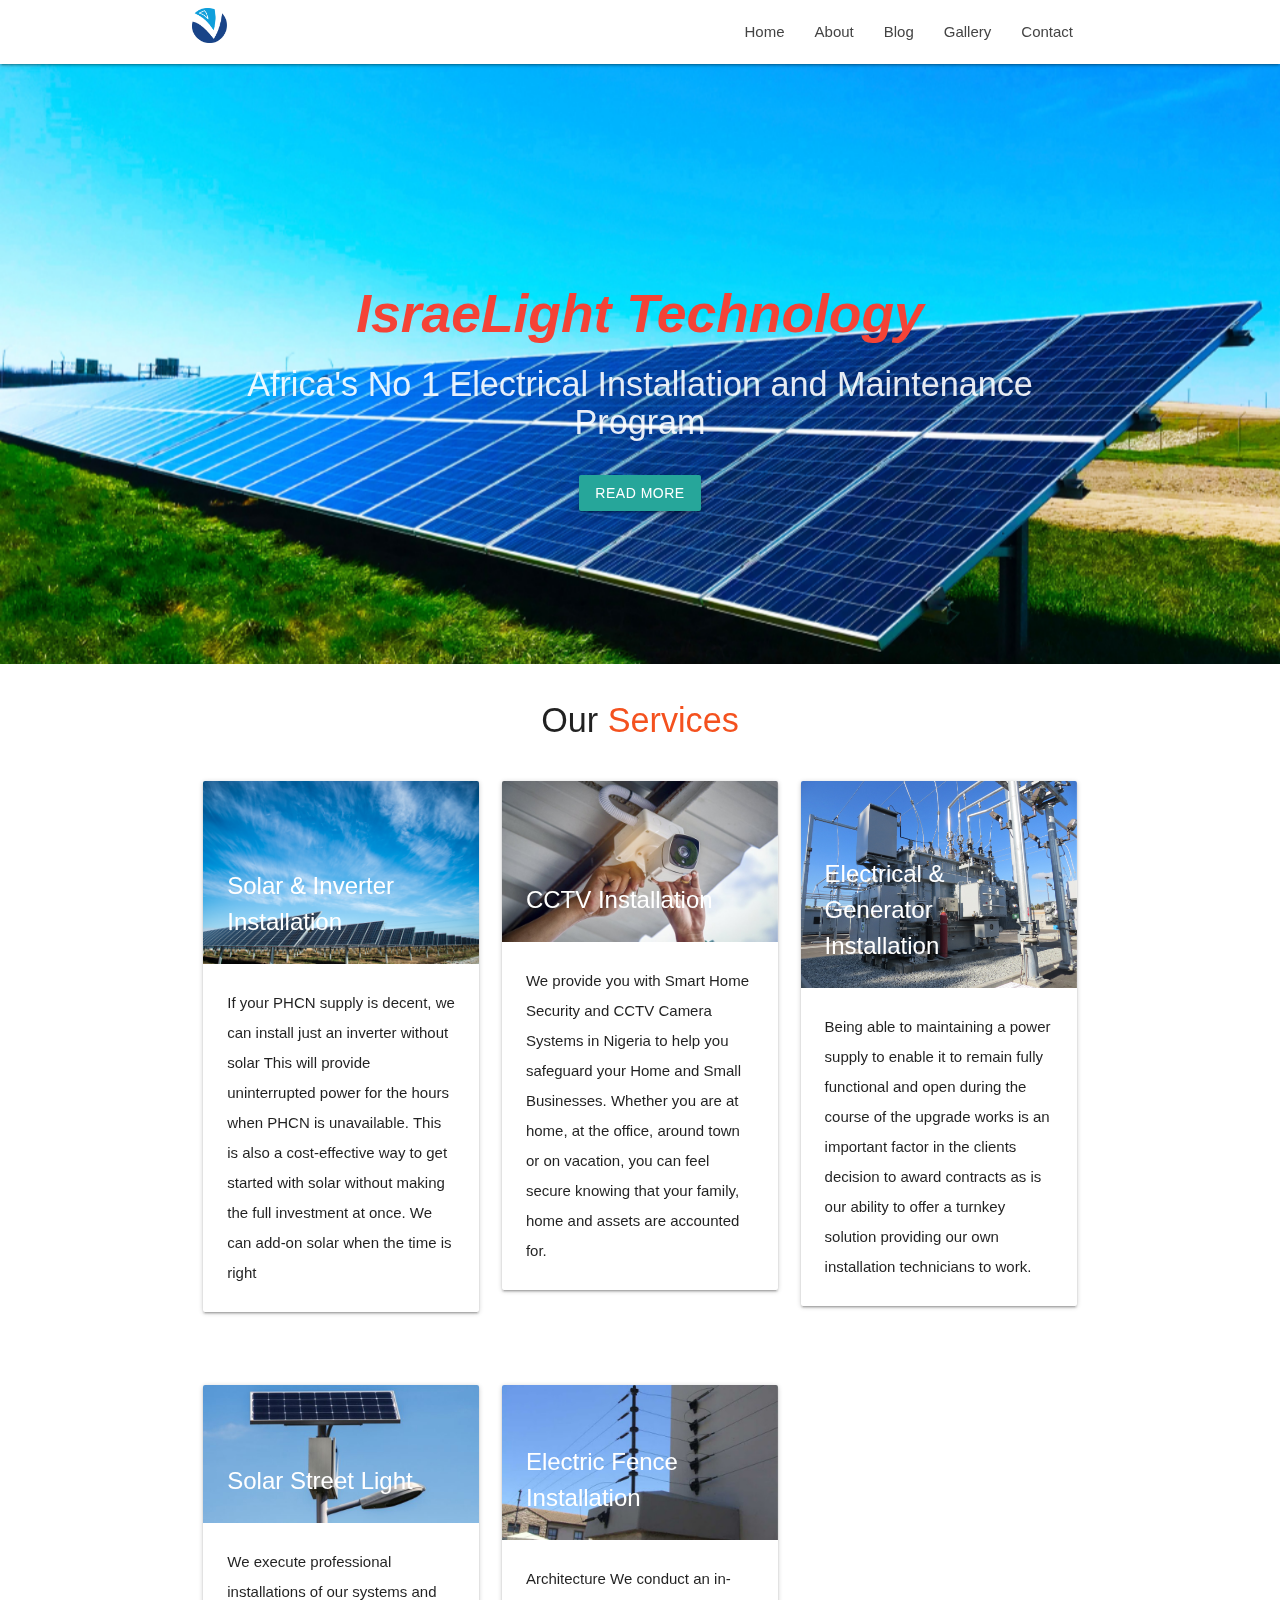
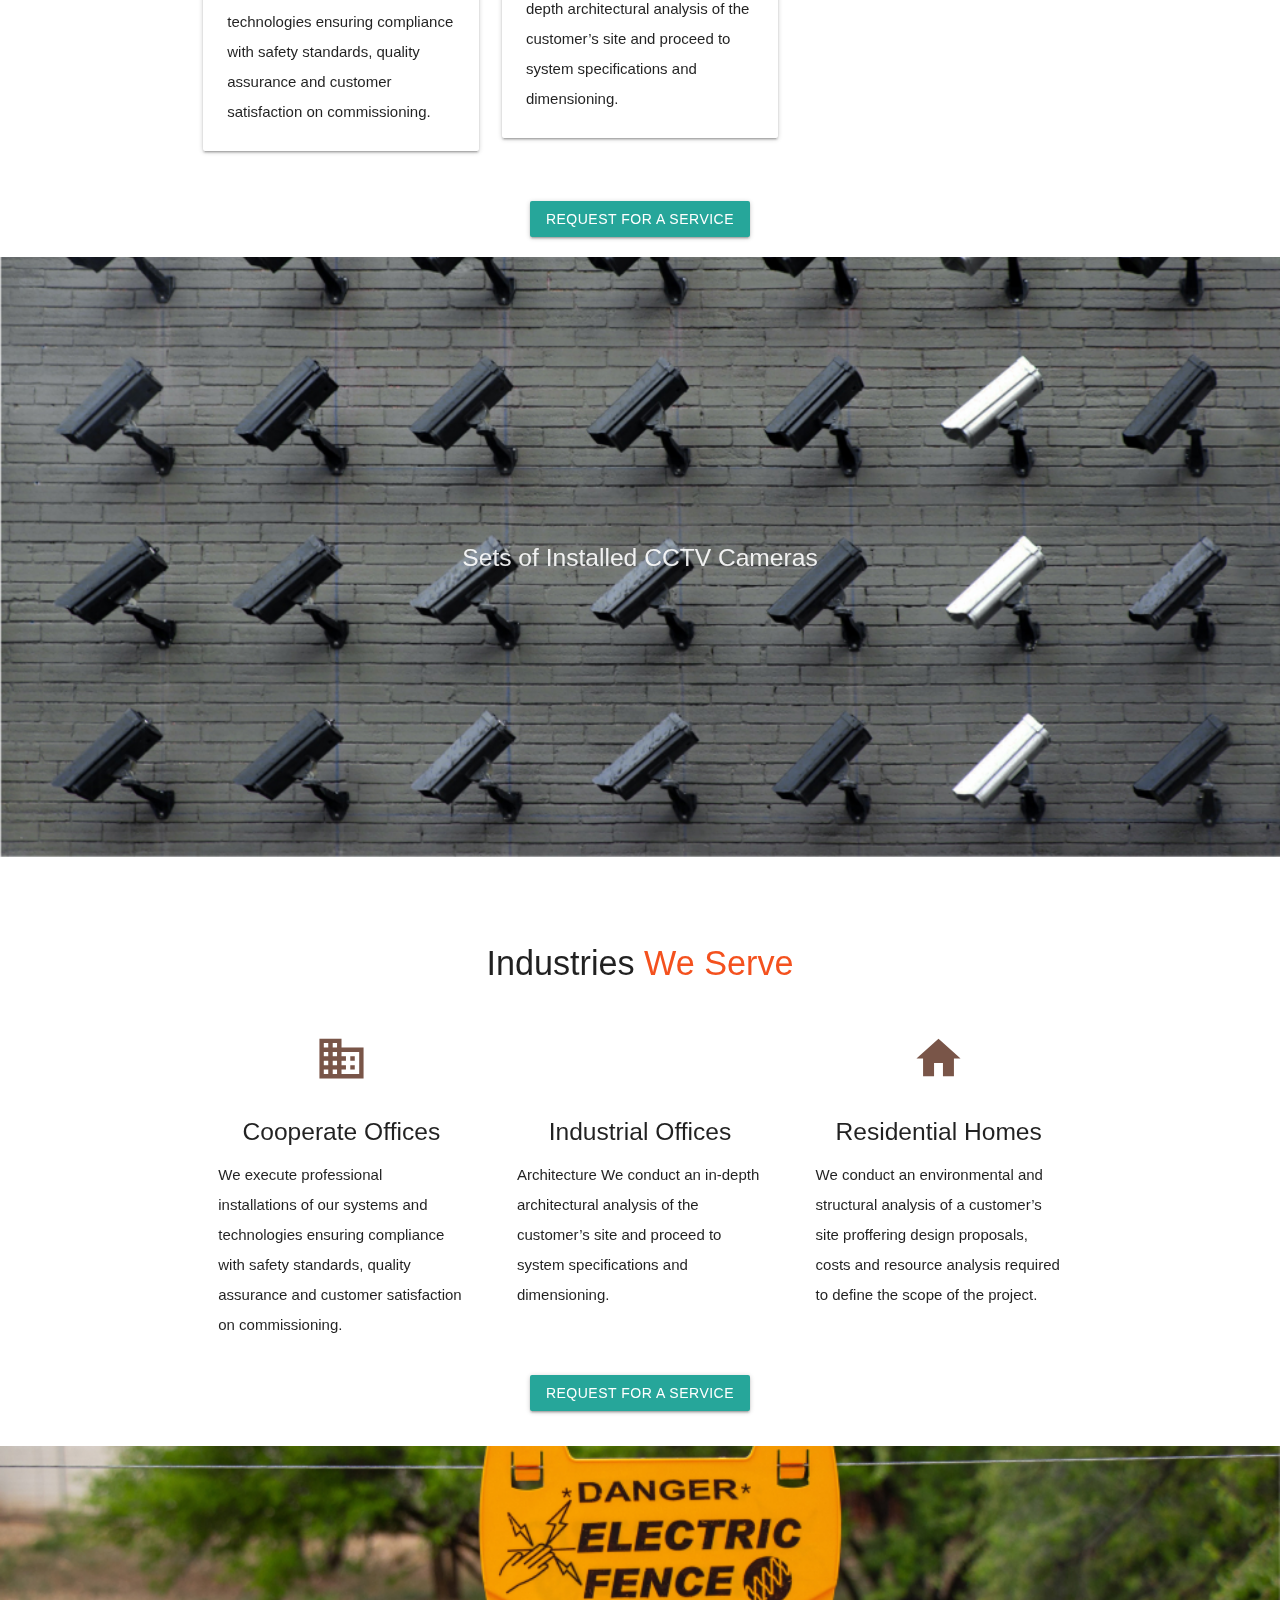
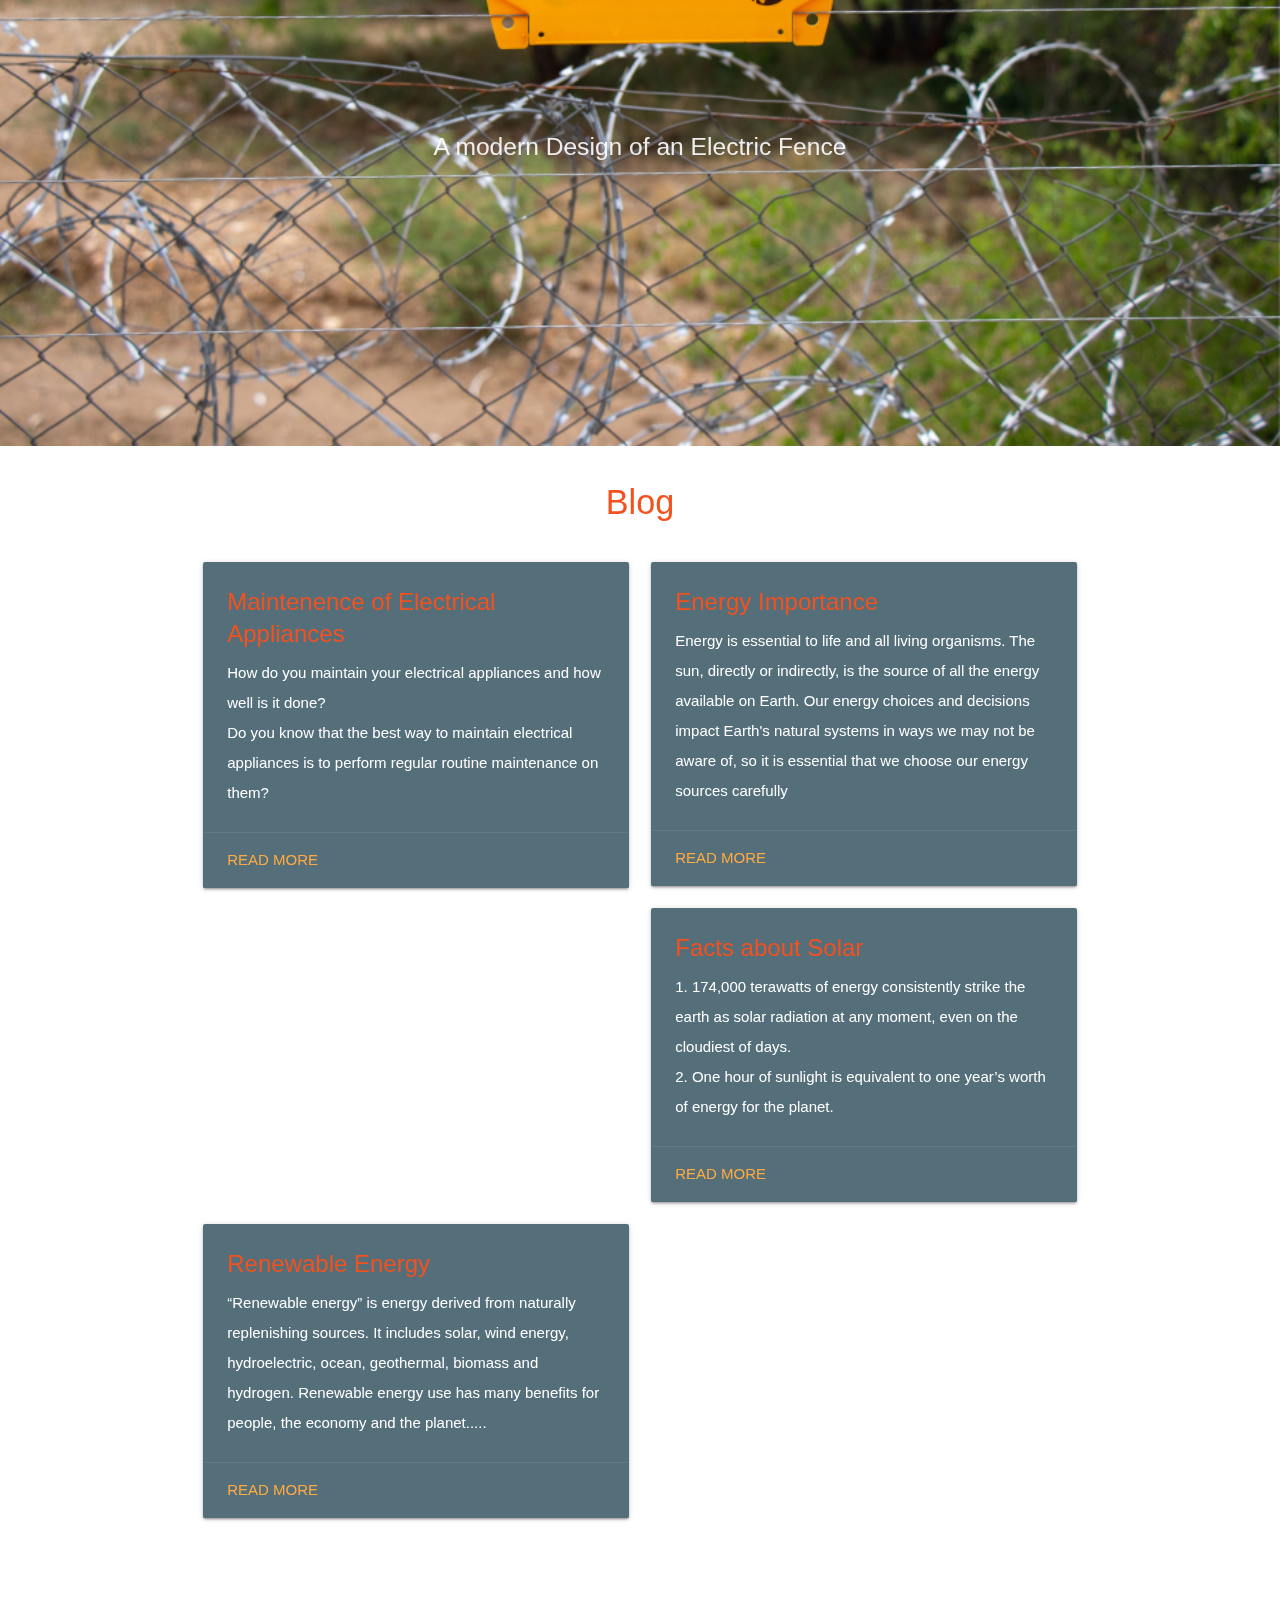
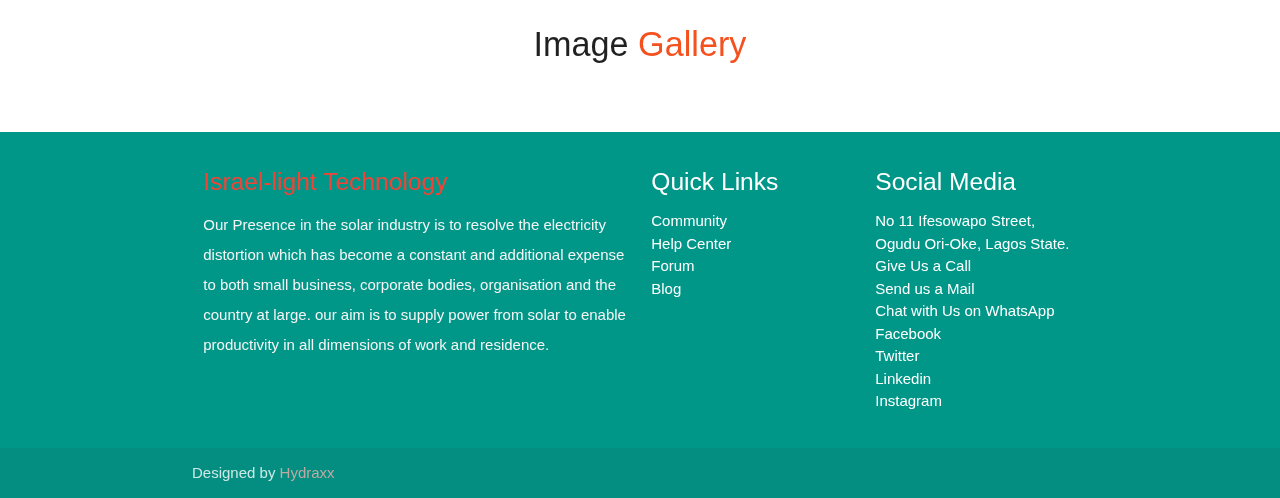
==== index.html @ b13948e2 "Add files via upload" ====
<!DOCTYPE html>
<html lang="en">
<head>
  <meta http-equiv="Content-Type" content="text/html; charset=UTF-8"/>
  <meta name="viewport" content="width=device-width, initial-scale=1"/>
  <title> Israelight Technology</title>
  <link rel="shortcut icon" href="./images/favicon.ico" type="image/x-icon">

  <!-- CSS  -->
  <link href="https://fonts.googleapis.com/icon?family=Material+Icons" rel="stylesheet">
  <link href="css/materialize.css" type="text/css" rel="stylesheet" media="screen,projection"/>
  <link href="css/style.css" type="text/css" rel="stylesheet" media="screen,projection"/>  
  
</head>
<body>
  <div class="navbar-fixed">
    <nav class="white" role="navigation">
      <div class="nav-wrapper container">
        <a id="logo-container" href="#home" class="brand-logo"><img src="./images/isr.png" height="35px" width="35px" alt=""></a>
        <ul class="right hide-on-med-and-down">
          <li><a href="#home">Home</a></li>
          <li><a href="#about">About</a></li>
          <li><a href="#blog">Blog</a></li>
          <li><a href="#gallery">Gallery</a></li>
          <li><a href="#contact">Contact</a></li>
        </ul>
  
        <ul id="nav-mobile" class="sidenav">
          <li><a href="#home">Home</a></li>
          <li><a href="#about">About</a></li>
          <li><a href="#blog">Blog</a></li>
          <li><a href="#gallery">Gallery</a></li>
          <li><a href="#contact">Contact</a></li>
          
        </ul>
        <a href="#" data-target="nav-mobile" class="sidenav-trigger"><i class="material-icons">menu</i></a>
      </div>
    </nav>
  </div>
  

  <div id="index-banner" class="parallax-container">
    <div class="section no-pad-bot">
      <div class="container" id="home">
        <br><br>



        
        <div class="row center" id="lll">
          
          <h2 class="red-text molll">IsraeLight Technology</h2>
          <h4>Africa's No 1 Electrical Installation and Maintenance Program</h4>
        </div>
        <div class="row center">
          <a href="#about" class=" waves-effect waves-light teal lighten-1 btn">Read More</a>
        </div>
        <br><br>

      </div>
    </div>
    <div class="parallax" id="l0"><img src="./images/003.jpg" alt="Unsplashed background img 1"></div>
  </div>


 

<!-- OUR SERVICES -->

  <div class="container" id="about">
    <div class="section">
      <h4 class="h34">Our <span>Services</span></h4>
      <div class="row">

        <div class="col s12 m4">
          <div class="card">
            <div class="card-image">
              <img src="./images/001.jpg">
              <span class="card-title">Solar & Inverter Installation</span>
            </div>
            <div class="card-content">
              <p>​If your PHCN supply is decent, we can install just an inverter without solar This will provide uninterrupted power for the hours when PHCN is unavailable. This is also a cost-effective way to get started with solar without making the full investment at once. We can add-on solar when the time is right</p>
            </div>
          </div>
        </div>


        <div class="col s12 m4">
          <div class="card">
            <div class="card-image">
              <img src="./images/cctv.jpg">
              <span class="card-title">CCTV Installation</span>
            </div>
            <div class="card-content">
              <p>We provide you with Smart Home Security and CCTV Camera Systems in Nigeria to help you safeguard your Home and Small Businesses. Whether you are at home, at the office, around town or on vacation, you can feel secure knowing that your family, home and assets are accounted for.</p>
            </div>
          </div>
        </div>


        <div class="col s12 m4">
          <div class="card">
            <div class="card-image">
              <img src="./images/generator.jpg">
              <span class="card-title">Electrical & Generator Installation</span>
            </div>
            <div class="card-content">
              <p>Being able to maintaining a power supply to enable it to remain fully functional and open during the course of the upgrade works is an important factor in the clients decision to award contracts as is our ability to offer a turnkey solution providing our own installation technicians to work. </p>
            </div>
          </div>
        </div>

      </div>
    </div>
  </div>
  <div class="container ">
    <div class="section">

      <div class="row ">

        <div class="col s12 m4">
          <div class="card">
            <div class="card-image">
              <img src="./images/street.jpg">
              <span class="card-title">Solar Street Light</span>
            </div>
            <div class="card-content">
              <p>We execute professional installations of our systems and technologies ensuring compliance with safety standards, quality assurance and customer satisfaction on commissioning.</p>
            </div>
          </div>
        </div>


        <div class="col s12 m4">
          <div class="card">
            <div class="card-image">
              <img src="./images/Elect.jpg">
              <span class="card-title">Electric Fence Installation</span>
            </div>
            <div class="card-content">
              <p>Architecture We conduct an in-depth architectural analysis of the customer’s site and proceed to system specifications and dimensioning.</p>
            </div>
          </div>
        </div>

      </div>
    </div>
  </div>
  <div class="h34">
    <a href="https://wa.link/q6ghdf" class="btn">Request for a service</a>
  </div>



  <div class="parallax-container valign-wrapper">
    <div class="section no-pad-bot">
      <div class="container">
        <div class="row center">
          <h5 class="header col s12">Sets of Installed CCTV Cameras</h5>
        </div>
      </div>
    </div>
    <div class="parallax"><img src="./images/005.jpg" alt="Unsplashed background img 2"></div>
  </div>




  <!-- INDUSTRIES WE SERVE SECTION -->
  <div class="container">
    <div class="section">

      <!--   Icon Section   -->
      <h4 class="h33">Industries <span>We Serve</span></h4>
      <div class="row">
        <div class="col s12 m4">
          <div class="icon-block">
            <h2 class="center brown-text ic0"><i class="material-icons">business</i></h2>
            <h5 class="center">Cooperate Offices</h5>

            <p class="light">We execute professional installations of our systems and technologies ensuring compliance with safety standards, quality assurance and customer satisfaction on commissioning.</p>
          </div>
        </div>

        <div class="col s12 m4">
          <div class="icon-block">
            <h2 class="center brown-text"><i class="material-icons">precision_manufacturing</i></h2>
            <h5 class="center">Industrial Offices</h5>

            <p class="light">
              Architecture
              We conduct an in-depth architectural analysis of the customer’s site and proceed to system specifications and dimensioning.</p>
          </div>
        </div>

        <div class="col s12 m4">
          <div class="icon-block">
            <h2 class="center brown-text"><i class="material-icons">home</i></h2>
            <h5 class="center">Residential Homes</h5>

            <p class="light">We conduct an environmental and structural analysis of a customer’s site proffering design proposals, costs and resource analysis required to define the scope of the project.</p>
          </div>
        </div>


       </div>
       <div class="h34">
        <a href="https://wa.link/q6ghdf" class="btn">Request for a service</a>
      </div>
    </div>
  </div>

 


  <div class="parallax-container valign-wrapper">
    <div class="section no-pad-bot">
      <div class="container">
        <div class="row center">
          <h5 class="header col s12 ">A modern Design of an Electric Fence</h5>
        </div>
      </div>
    </div>
    <div class="parallax"><img src="./images/0066.jpg" alt="Unsplashed background img 3"></div>
  </div>

  

<!-- BLOG -->


<div class="container" id="blog">
  <div class="section">
    <h4 class="h34"><span>Blog</span></h4>
    <div class="row">

        <div class="col s12 m6">
          <div class="card blue-grey darken-1">
            <div class="card-content white-text">
              <span class="card-title cc">Maintenence of Electrical Appliances</span>
              <p>How do you maintain your electrical appliances and how well is it done? <br>
                Do you know that the best way to maintain electrical appliances is to perform regular routine maintenance on them? <br>
                </p>
            </div>
            <div class="card-action">
              <a href="blog1.html" target="_blank">Read More</a>
            </div>
        </div>
      </div>








      <div class="col s12 m6">
        <div class="card blue-grey darken-1">
          <div class="card-content white-text">
            <span class="card-title cc">Energy Importance</span>
            <p>Energy is essential to life and all living organisms. The sun, directly or indirectly, is the source of all the energy available on Earth. Our energy choices and decisions impact Earth's natural systems in ways we may not be aware of, so it is essential that we choose our energy sources carefully</p>
          </div>
          <div class="card-action">
            <a href="blog2.html" target="_blank">Read More</a>
            
          </div>
        </div>
      </div>

      <div class="col s12 m6">
        <div class="card blue-grey darken-1">
          <div class="card-content white-text">
            <span class="card-title cc">Facts about Solar</span>
            <p>1. 174,000 terawatts of energy consistently strike the earth as solar radiation at any moment, even on the cloudiest of days. <br>
              2. One hour of sunlight is equivalent to one year’s worth of energy for the planet.</p>
          </div>
          <div class="card-action">
            <a href="blog3.html" target="_blank">Read More</a>
            
          </div>
        </div>
      </div>

      <div class="col s12 m6">
        <div class="card blue-grey darken-1">
          <div class="card-content white-text">
            <span class="card-title cc">Renewable Energy</span>
            <p>“Renewable energy” is energy derived from naturally replenishing sources. It includes solar, wind energy, hydroelectric, ocean, geothermal, biomass and hydrogen. Renewable energy use has many benefits for people, the economy and the planet.....</p>
          </div>
          <div class="card-action">
            <a href="blog4.html" target="_blank">Read More</a>
      
          </div>
        </div>
      </div>

    </div>
  </div>
</div>


  <!-- GALLLERY -->

  <div class="container" id="gallery">
    <div class="section">
      <h4 class="center">Image <span>Gallery</span></h4>

      <div class="slidercontainer">  
        <div class="showSlide fade">  
            <img src="./images/i1.jpg" />  
            <div class="content">Inverter Box</div>  
        </div>  
        <div class="showSlide fade">  
            <img src="./images/i2.jpg"/>  
            <div class="content">Fixing a solar panel</div>  
        </div>  
  
        <div class="showSlide fade">  
            <img src="./images/i3.jpg"/>  
            <div class="content">At Work</div>  
        </div>  
        <div class="showSlide fade">  
            <img src="./images/i4.jpg"/>  
            <div class="content">Fixing a solar panel</div>  
        </div>  
        <div class="showSlide fade">  
            <img src="./images/i5.jpg"/>  
            <div class="content">Fixing a solar panel</div>  
        </div>  
        <div class="showSlide fade">  
            <img src="./images/i6.jpg"/>  
            <div class="content">At Work</div>  
        </div>  
        <div class="showSlide fade">  
            <img src="./images/i7.jpg"/>  
            <div class="content">Solar Panel</div>  
        </div>  
        <div class="showSlide fade">  
            <img src="./images/i8.jpg"/>  
            <div class="content">Inverter Box</div>  
        </div>  
        <div class="showSlide fade">  
          <img src="./images/i14.jpg"/>  
          <div class="content">Solar CCTV</div>  
      </div>  
        <div class="showSlide fade">  
            <img src="./images/i9.jpg"/>  
            <div class="content">Inverter Box</div>  
        </div> 
        <div class="showSlide fade">  
          <img src="./images/i11.jpg"/>  
          <div class="content">Inverter Box</div> 
      </div>
        <div class="showSlide fade">  
            <img src="./images/i10.jpg"/>  
            <div class="content">Inverter Box</div>  
        </div>  
        <div class="showSlide fade">  
            <img src="./images/i12.jpg"/>  
            <div class="content">Inverter Box</div>  
        </div>  
        <div class="showSlide fade">  
            <img src="./images/i13.jpg"/>  
            <div class="content">CCTV Installation</div>  
        </div>  
        
        <div class="showSlide fade">  
            <img src="./images/i14.jpg"/>  
            <div class="content"> Solar CCTV</div>  
        </div>  
        <div class="showSlide fade">  
            <img src="./images/i15.jpg"/>  
            <div class="content">CCTV</div>  
        </div>  
          
        <!-- Navigation arrows -->  
        <a class="lefts" onclick="nextSlide(-1)">❮</a>  
        <a class="rights" onclick="nextSlide(1)">❯</a>  
    </div>  

    </div>
  </div>


  <!-- Begin Mailchimp Signup Form -->
  



<!--End mc_embed_signup-->

          <!-- CONTACT US -->
  <footer class="page-footer teal" id="contact">
    <div class="container">
      <div class="row">
        <div class="col l6 s12">
          <h5 class="red-text">Israel-light Technology</h5>
          <p class="grey-text text-lighten-4">Our Presence in the solar industry is to resolve the electricity distortion which has become a constant and additional expense to both small business, corporate bodies, organisation and the country at large. our aim is to supply power from solar to enable productivity in all dimensions of work and residence.</p>


        </div>
        <div class="col l3 s12">
          <h5 class="white-text">Quick Links</h5>
          <ul>
            <li><a class="white-text" href="#!">Community</a></li>
            <li><a class="white-text" href="#!">Help Center</a></li>
            <li><a class="white-text" href="#!">Forum</a></li>
            <li><a class="white-text" href="#blog">Blog</a></li>
          </ul>
        </div>
        <div class="col l3 s12">
          <h5 class="white-text">Social Media</h5>
          <ul>
            <li><a class="white-text" href="#!">No 11 Ifesowapo Street, Ogudu Ori-Oke, Lagos State.</a></li>
            <li><a class="white-text" href="tel:+2348140417208">Give Us a Call</a></li>
            <li><a class="white-text" href="mailto:israelightsystemstechnology@gmail.com">Send us a Mail</a></li>
            <li><a  class="white-text" href="https://wa.link/q6ghdf">Chat with Us on WhatsApp</a></li>
            <li><a class="white-text" href="#!">Facebook</a></li>
            <li><a class="white-text" href="#!">Twitter</a></li>
            <li><a class="white-text" href="#!">Linkedin</a></li>
            <li><a class="white-text" href="#!">Instagram</a></li>
          </ul>
        </div>
      </div>
    </div>


    <div class="footer-copyright">
      <div class="container">
      Designed by <a class="brown-text text-lighten-3" href="https://meestermarcus.github.io/mohammed-ibrahim-resume/">Hydraxx</a>
      </div>
    </div>
  </footer>

          




  <!--  Scripts-->

 
      
  <script src="https://code.jquery.com/jquery-2.1.1.min.js"></script>
  <script src="js/materialize.js"></script>
  <script src="js/init.js"></script>
  <script src="js/main.js"></script>
  <script src="https://ajax.googleapis.com/ajax/libs/jquery/3.3.1/jquery.min.js"></script>
  
  
  
  </body>
</html>
---- css/style.css ----
#l01{
  min-height: 800px;
}
#lll{
  text-align: center;
    padding-top: 170px;
}

.h33{
  text-align: center;
    padding-top: 50px;
}
.h34{
  text-align: center;
  padding-bottom: 20px;
}
span{
  color: #f4511e;
}


.mm{
  padding-top: 10px;
}

.showSlide {  
  display: none  
}  
  .showSlide img {  
      width: 100%;  
  }  
.slidercontainer {  
  max-width: 700px;  
  position: relative;  
  margin: auto;  
}  
.lefts, .rights {  
  cursor: pointer;  
  position: absolute;  
  top: 50%;  
  width: auto;  
  padding: 16px;  
  margin-top: -22px;  
  color: white;  
  font-weight: bold;  
  font-size: 18px;  
  transition: 0.6s ease;  
  border-radius: 0 3px 3px 0;  
}  
.rights {  
  right: 0;  
  border-radius: 3px 0 0 3px;  
}  
  .lefts:hover, .rights:hover {  
      background-color: rgba(115, 115, 115, 0.8);  
  }  
.content {  
  color: #eff5d4;  
  font-size: 30px;  
  padding: 8px 12px;  
  position: absolute;  
  top: 10px;  
  width: 100%;  
  text-align: center;  
}  
.active {  
  background-color: #717171;  
}  
/* Fading animation */  
.fade {  
  -webkit-animation-name: fade;  
  -webkit-animation-duration: 1.5s;  
  animation-name: fade;  
  animation-duration: 1.5s;  
}  
@-webkit-keyframes fade {  
  from {  
      opacity: .4  
  }  
  to {  
      opacity: 1  
  }  
}  

@keyframes fade {  
  from {  
      opacity: .4  
  }  
  to {  
      opacity: 1  
  }  
}  

html {
scroll-behavior: smooth;
}

.molll{
  font-weight: bold;
  font-style: italic;
  font: alegreya;
  font-family: 'Segoe UI', Tahoma, Geneva, Verdana, sans-serif;
}
#gallery{
  padding-top: 20px;
  padding-bottom: 40px;
}








nav ul a,
nav .brand-logo {
  color: #444;
}

p {
  line-height: 2rem;
}

.sidenav-trigger {
  color: #26a69a;
}

.parallax-container {
  min-height: 600px;
  line-height: 0;
  height: auto;
  color: rgba(255,255,255,.9);
}
  .parallax-container .section {
    width: 100%;
  }

@media only screen and (max-width : 992px) {
  .parallax-container .section {
    position: absolute;
    top: 40%;
  }
  #index-banner .section {
    top: 10%;
  }
}

@media only screen and (max-width : 600px) {
  #index-banner .section {
    top: 0;
  }
}

.icon-block {
  padding: 0 15px;
}
.icon-block .material-icons {
  font-size: inherit;
}

footer.page-footer {
  margin: 0;
}
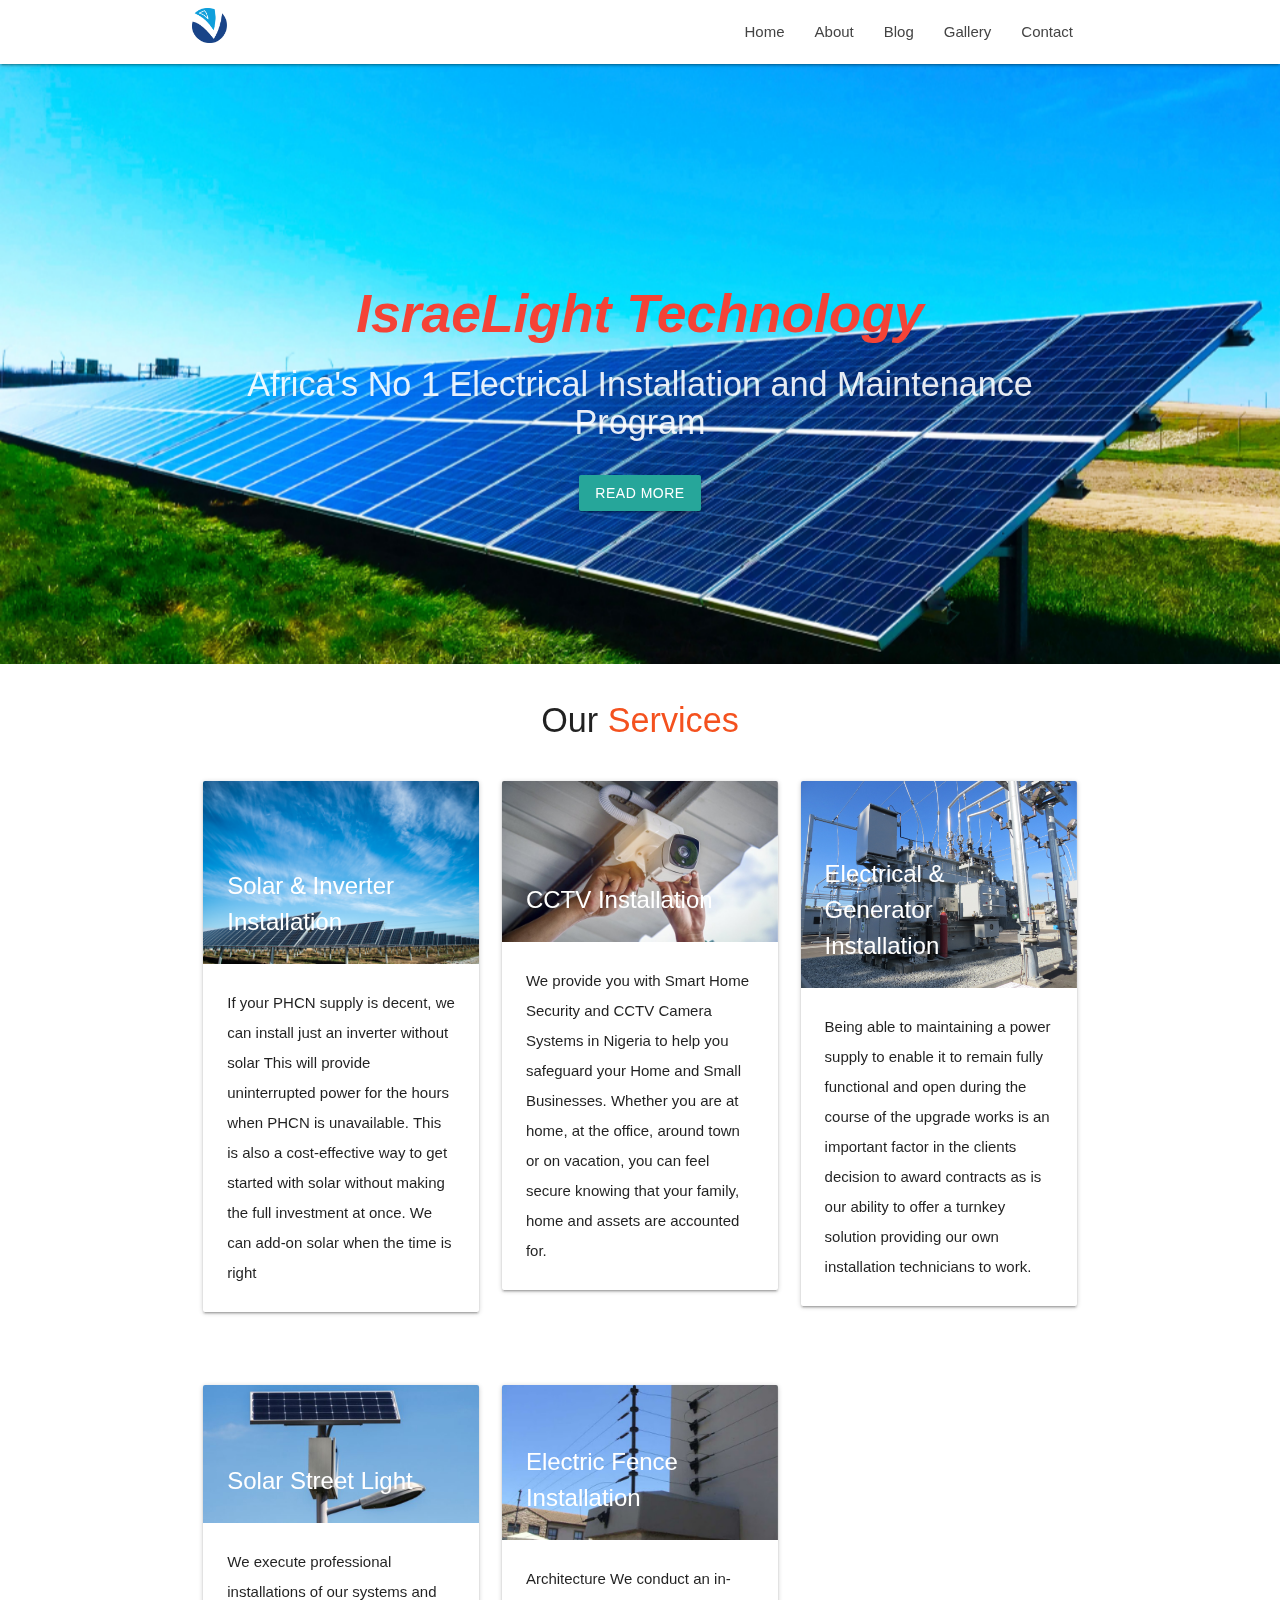
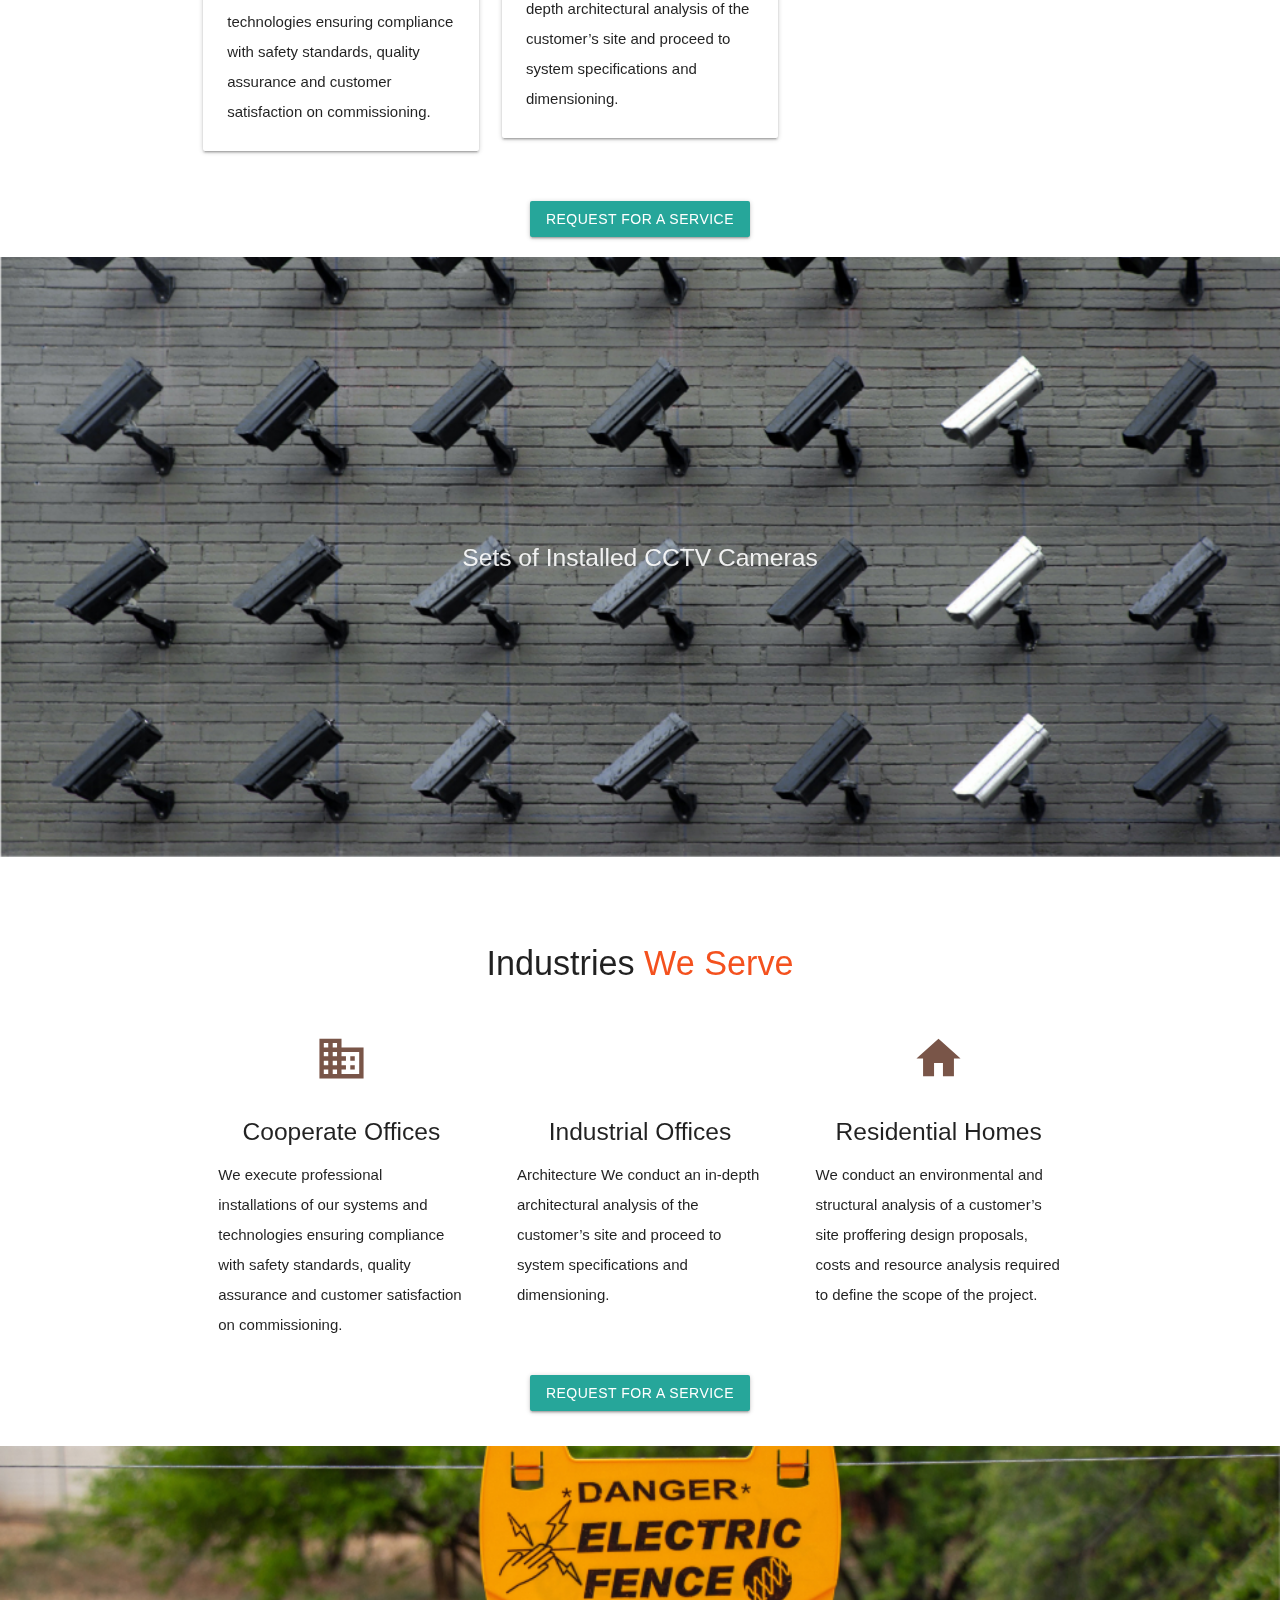
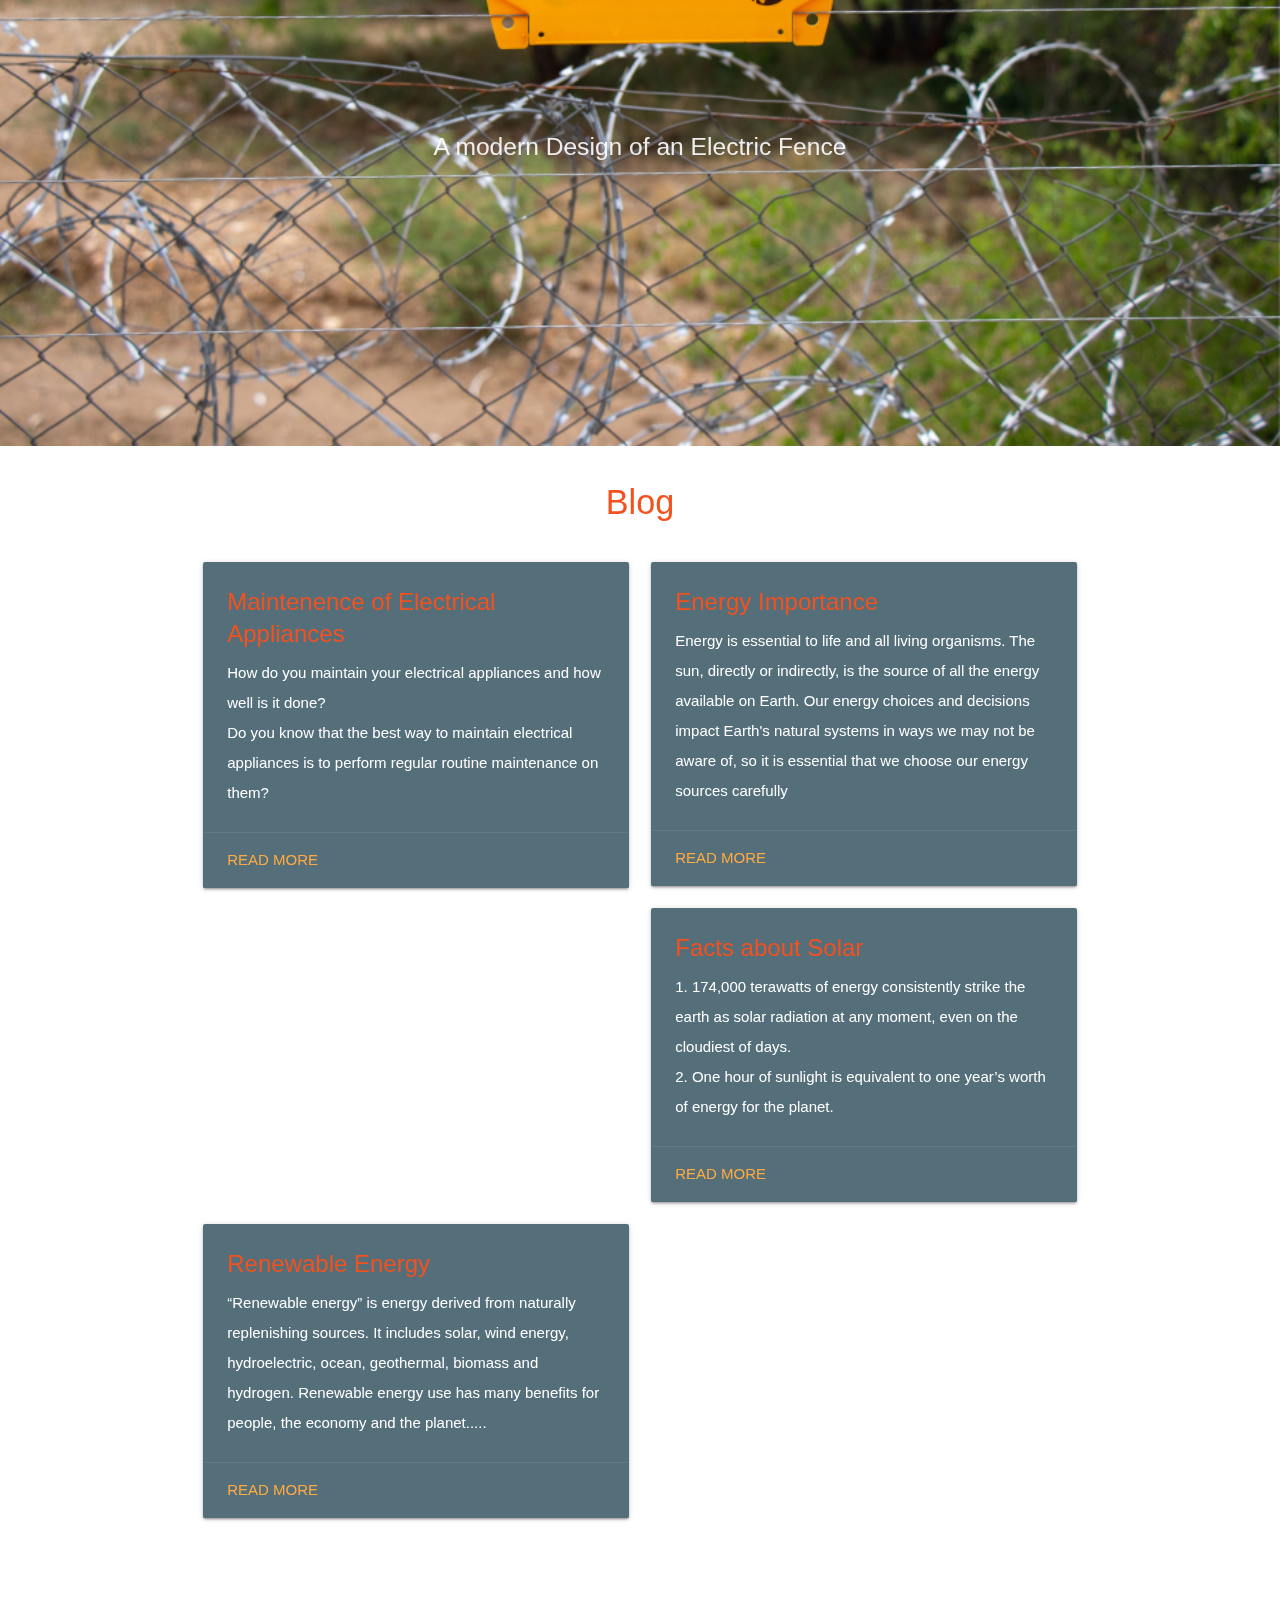
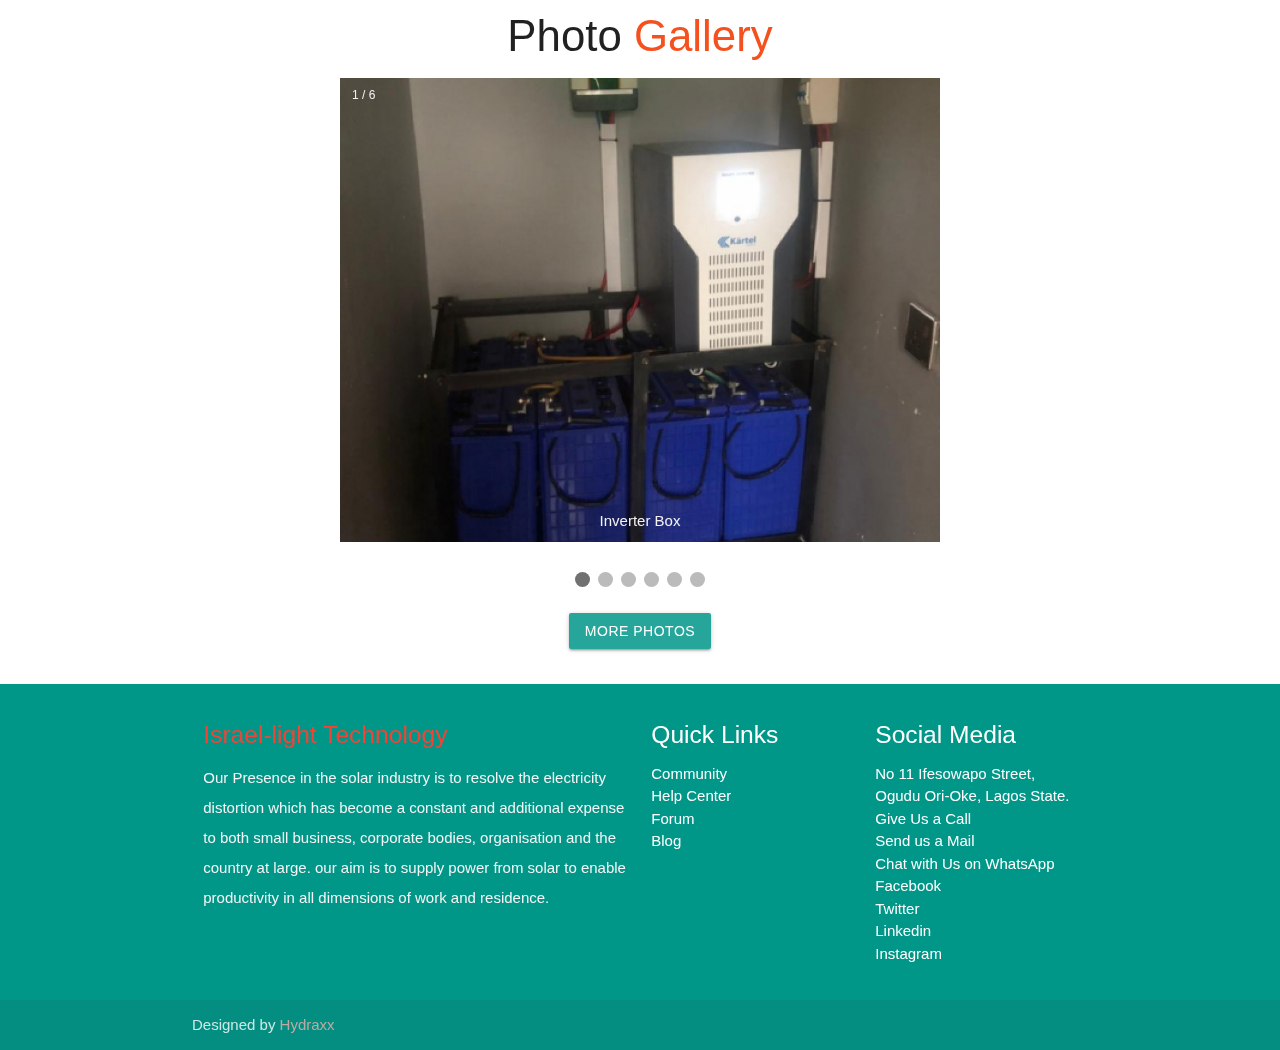
==== commit acdada22: "Add files via upload" ====
--- a/index.html
+++ b/index.html
@@ -10,9 +10,19 @@
   <link href="https://fonts.googleapis.com/icon?family=Material+Icons" rel="stylesheet">
   <link href="css/materialize.css" type="text/css" rel="stylesheet" media="screen,projection"/>
   <link href="css/style.css" type="text/css" rel="stylesheet" media="screen,projection"/>  
+  <link href="css/styleee.css" type="text/css" rel="stylesheet" media="screen,projection"/>  
+  <link href="css/slider.css" rel="stylesheet" type="text/css">
   
 </head>
 <body>
+  <ul id="nav-mobile" class="sidenav">
+    <li><a href="#home">Home</a></li>
+    <li><a href="#about">About</a></li>
+    <li><a href="#blog">Blog</a></li>
+    <li><a href="#gallary">Gallery</a></li>
+    <li><a href="#contact">Contact</a></li>
+    
+  </ul>
   <div class="navbar-fixed">
     <nav class="white" role="navigation">
       <div class="nav-wrapper container">
@@ -21,18 +31,11 @@
           <li><a href="#home">Home</a></li>
           <li><a href="#about">About</a></li>
           <li><a href="#blog">Blog</a></li>
-          <li><a href="#gallery">Gallery</a></li>
+          <li><a href="#gallary">Gallery</a></li>
           <li><a href="#contact">Contact</a></li>
         </ul>
   
-        <ul id="nav-mobile" class="sidenav">
-          <li><a href="#home">Home</a></li>
-          <li><a href="#about">About</a></li>
-          <li><a href="#blog">Blog</a></li>
-          <li><a href="#gallery">Gallery</a></li>
-          <li><a href="#contact">Contact</a></li>
-          
-        </ul>
+       
         <a href="#" data-target="nav-mobile" class="sidenav-trigger"><i class="material-icons">menu</i></a>
       </div>
     </nav>
@@ -250,11 +253,6 @@
 
 
 
-
-
-
-
-
       <div class="col s12 m6">
         <div class="card blue-grey darken-1">
           <div class="card-content white-text">
@@ -302,85 +300,64 @@
 
   <!-- GALLLERY -->
 
-  <div class="container" id="gallery">
+  <div class="container" id="gall">
     <div class="section">
-      <h4 class="center">Image <span>Gallery</span></h4>
-
-      <div class="slidercontainer">  
-        <div class="showSlide fade">  
-            <img src="./images/i1.jpg" />  
-            <div class="content">Inverter Box</div>  
-        </div>  
-        <div class="showSlide fade">  
-            <img src="./images/i2.jpg"/>  
-            <div class="content">Fixing a solar panel</div>  
-        </div>  
-  
-        <div class="showSlide fade">  
-            <img src="./images/i3.jpg"/>  
-            <div class="content">At Work</div>  
-        </div>  
-        <div class="showSlide fade">  
-            <img src="./images/i4.jpg"/>  
-            <div class="content">Fixing a solar panel</div>  
-        </div>  
-        <div class="showSlide fade">  
-            <img src="./images/i5.jpg"/>  
-            <div class="content">Fixing a solar panel</div>  
-        </div>  
-        <div class="showSlide fade">  
-            <img src="./images/i6.jpg"/>  
-            <div class="content">At Work</div>  
-        </div>  
-        <div class="showSlide fade">  
-            <img src="./images/i7.jpg"/>  
-            <div class="content">Solar Panel</div>  
-        </div>  
-        <div class="showSlide fade">  
-            <img src="./images/i8.jpg"/>  
-            <div class="content">Inverter Box</div>  
-        </div>  
-        <div class="showSlide fade">  
-          <img src="./images/i14.jpg"/>  
-          <div class="content">Solar CCTV</div>  
-      </div>  
-        <div class="showSlide fade">  
-            <img src="./images/i9.jpg"/>  
-            <div class="content">Inverter Box</div>  
-        </div> 
-        <div class="showSlide fade">  
-          <img src="./images/i11.jpg"/>  
-          <div class="content">Inverter Box</div> 
-      </div>
-        <div class="showSlide fade">  
-            <img src="./images/i10.jpg"/>  
-            <div class="content">Inverter Box</div>  
-        </div>  
-        <div class="showSlide fade">  
-            <img src="./images/i12.jpg"/>  
-            <div class="content">Inverter Box</div>  
-        </div>  
-        <div class="showSlide fade">  
-            <img src="./images/i13.jpg"/>  
-            <div class="content">CCTV Installation</div>  
-        </div>  
+      <div class="row">
+        <h3 class="center">Photo <span>Gallery</span></h3>
+
+        <div class="slideshow-container">
+
+        <div class="mySlides fade">
+          <div class="numbertext">1 / 6</div>
+          <img src="./images/i1.jpg" style="width:100%">
+          <div class="text">Inverter Box</div>
+        </div>
+
+        <div class="mySlides fade">
+          <div class="numbertext">2 / 6</div>
+          <img src="./images/i4.jpg" style="width:100%">
+          <div class="text">At Work</div>
+        </div>
+
+        <div class="mySlides fade">
+          <div class="numbertext">3 / 6</div>
+          <img src="./images/i14.jpg" style="width:100%">
+          <div class="text">Solar CCTV</div>
+        </div>
+        <div class="mySlides fade">
+          <div class="numbertext">4 / 6</div>
+          <img src="./images/i6.jpg" style="width:100%">
+          <div class="text">At Work</div>
+        </div>
+        <div class="mySlides fade">
+          <div class="numbertext">5 / 6</div>
+          <img src="./images/i9.jpg" style="width:100%">
+          <div class="text"></div>
+        </div>
+        <div class="mySlides fade">
+          <div class="numbertext">6 / 6</div>
+          <img src="./images/i11.jpg" style="width:100%">
+          <div class="text">Inverter Box</div>
+        </div>
+
+        </div>
+        <br>
+
+        <div style="text-align:center">
+          <span class="dot"></span> 
+          <span class="dot"></span> 
+          <span class="dot"></span> 
+          <span class="dot"></span> 
+          <span class="dot"></span> 
+          <span class="dot"></span> 
+        </div>
+        <div class="center xxx"><a href="gallery.html" class="btn center">More Photos</a></div>
         
-        <div class="showSlide fade">  
-            <img src="./images/i14.jpg"/>  
-            <div class="content"> Solar CCTV</div>  
-        </div>  
-        <div class="showSlide fade">  
-            <img src="./images/i15.jpg"/>  
-            <div class="content">CCTV</div>  
-        </div>  
-          
-        <!-- Navigation arrows -->  
-        <a class="lefts" onclick="nextSlide(-1)">❮</a>  
-        <a class="rights" onclick="nextSlide(1)">❯</a>  
-    </div>  
-
-    </div>
-  </div>
+
+      </div>
+    </div>
+  </div>
+  
 
 
   <!-- Begin Mailchimp Signup Form -->
@@ -448,6 +425,8 @@
   <script src="js/main.js"></script>
   <script src="https://ajax.googleapis.com/ajax/libs/jquery/3.3.1/jquery.min.js"></script>
   
+
+  
   
   
   </body>
--- a/css/style.css
+++ b/css/style.css
@@ -1,4 +1,3 @@
-
 #l01{
   min-height: 800px;
 }
@@ -24,73 +23,6 @@
   padding-top: 10px;
 }
 
-.showSlide {  
-  display: none  
-}  
-  .showSlide img {  
-      width: 100%;  
-  }  
-.slidercontainer {  
-  max-width: 700px;  
-  position: relative;  
-  margin: auto;  
-}  
-.lefts, .rights {  
-  cursor: pointer;  
-  position: absolute;  
-  top: 50%;  
-  width: auto;  
-  padding: 16px;  
-  margin-top: -22px;  
-  color: white;  
-  font-weight: bold;  
-  font-size: 18px;  
-  transition: 0.6s ease;  
-  border-radius: 0 3px 3px 0;  
-}  
-.rights {  
-  right: 0;  
-  border-radius: 3px 0 0 3px;  
-}  
-  .lefts:hover, .rights:hover {  
-      background-color: rgba(115, 115, 115, 0.8);  
-  }  
-.content {  
-  color: #eff5d4;  
-  font-size: 30px;  
-  padding: 8px 12px;  
-  position: absolute;  
-  top: 10px;  
-  width: 100%;  
-  text-align: center;  
-}  
-.active {  
-  background-color: #717171;  
-}  
-/* Fading animation */  
-.fade {  
-  -webkit-animation-name: fade;  
-  -webkit-animation-duration: 1.5s;  
-  animation-name: fade;  
-  animation-duration: 1.5s;  
-}  
-@-webkit-keyframes fade {  
-  from {  
-      opacity: .4  
-  }  
-  to {  
-      opacity: 1  
-  }  
-}  
-
-@keyframes fade {  
-  from {  
-      opacity: .4  
-  }  
-  to {  
-      opacity: 1  
-  }  
-}  
 
 html {
 scroll-behavior: smooth;
@@ -108,12 +40,6 @@
 }
 
 
-
-
-
-
-
-
 nav ul a,
 nav .brand-logo {
   color: #444;
@@ -121,6 +47,16 @@
 
 p {
   line-height: 2rem;
+}
+#sidenav-overlay {
+  position: fixed;
+  top: 0;
+  left: 0;
+  right: 0;
+  height: 120vh;
+  background-color: rgba(0, 0, 0, 0.5);
+  z-index: 996;
+  will-change: opacity;
 }
 
 .sidenav-trigger {
--- a/css/styleee.css
+++ b/css/styleee.css
@@ -0,0 +1,126 @@
+    #gallery {
+      line-height:0;
+      -webkit-column-count:5; /* split it into 5 columns */
+      -webkit-column-gap:5px; /* give it a 5px gap between columns */
+      -moz-column-count:5;
+      -moz-column-gap:5px;
+      column-count:5;
+      column-gap:5px;
+   }  
+   #gallery img {
+    width: 100% !important;
+    height: auto !important;
+    margin-bottom:5px; /* to match column gap */
+ }
+ @media (max-width: 1200px) {
+  #gallery {
+   -moz-column-count:    4;
+   -webkit-column-count: 4;
+   column-count:         4;
+  }
+}
+@media (max-width: 1000px) {
+  #gallery {
+   -moz-column-count:    3;
+   -webkit-column-count: 3;
+   column-count:         3;
+  }
+}
+@media (max-width: 800px) {
+  #gallery {
+   -moz-column-count:    2;
+   -webkit-column-count: 2;
+   column-count:         2;
+  }
+}
+@media (max-width: 400px) {
+  #gallery {
+   -moz-column-count:    1;
+   -webkit-column-count: 1;
+   column-count:         1;
+  }
+}
+#gallery img:hover {
+  filter:none;
+}
+#gallery img {
+  filter: grayscale(100%);
+  transition: filter 2s;
+}
+
+
+.xxx{
+  padding-top: 20px;
+}
+
+
+
+
+
+
+
+
+/* Slideshow container */
+.slideshow-container {
+  max-width: 600px;
+  position: relative;
+  margin: auto;
+}
+
+/* Caption text */
+.text {
+  color: #f2f2f2;
+  font-size: 15px;
+  padding: 8px 12px;
+  position: absolute;
+  bottom: 8px;
+  width: 100%;
+  text-align: center;
+}
+
+/* Number text (1/3 etc) */
+.numbertext {
+  color: #f2f2f2;
+  font-size: 12px;
+  padding: 8px 12px;
+  position: absolute;
+  top: 0;
+}
+
+/* The dots/bullets/indicators */
+.dot {
+  height: 15px;
+  width: 15px;
+  margin: 0 2px;
+  background-color: #bbb;
+  border-radius: 50%;
+  display: inline-block;
+  transition: background-color 0.6s ease;
+}
+
+.active {
+  background-color: #717171;
+}
+
+/* Fading animation */
+.fade {
+  -webkit-animation-name: fade;
+  -webkit-animation-duration: 1.5s;
+  animation-name: fade;
+  animation-duration: 1.5s;
+}
+
+@-webkit-keyframes fade {
+  from {opacity: .4} 
+  to {opacity: 1}
+}
+
+@keyframes fade {
+  from {opacity: .4} 
+  to {opacity: 1}
+}
+
+/* On smaller screens, decrease text size */
+@media only screen and (max-width: 300px) {
+  .text {font-size: 11px}
+}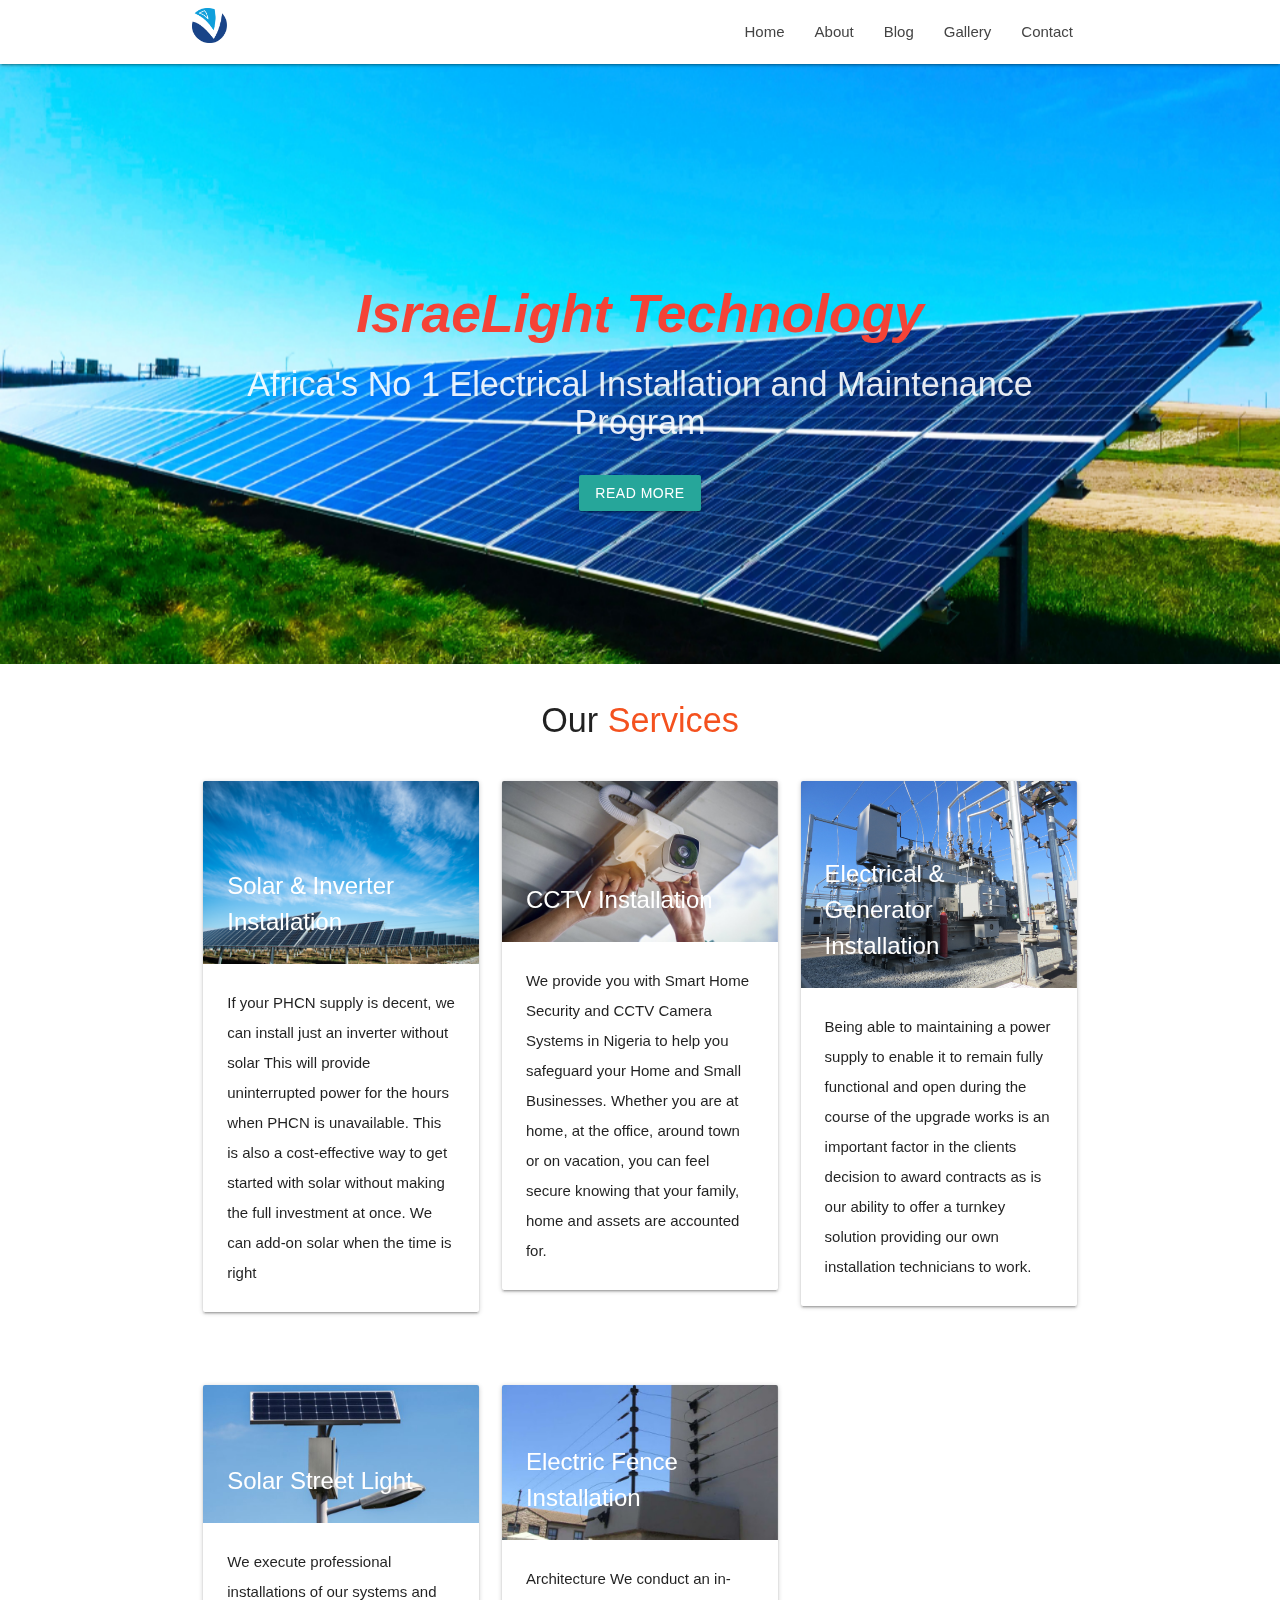
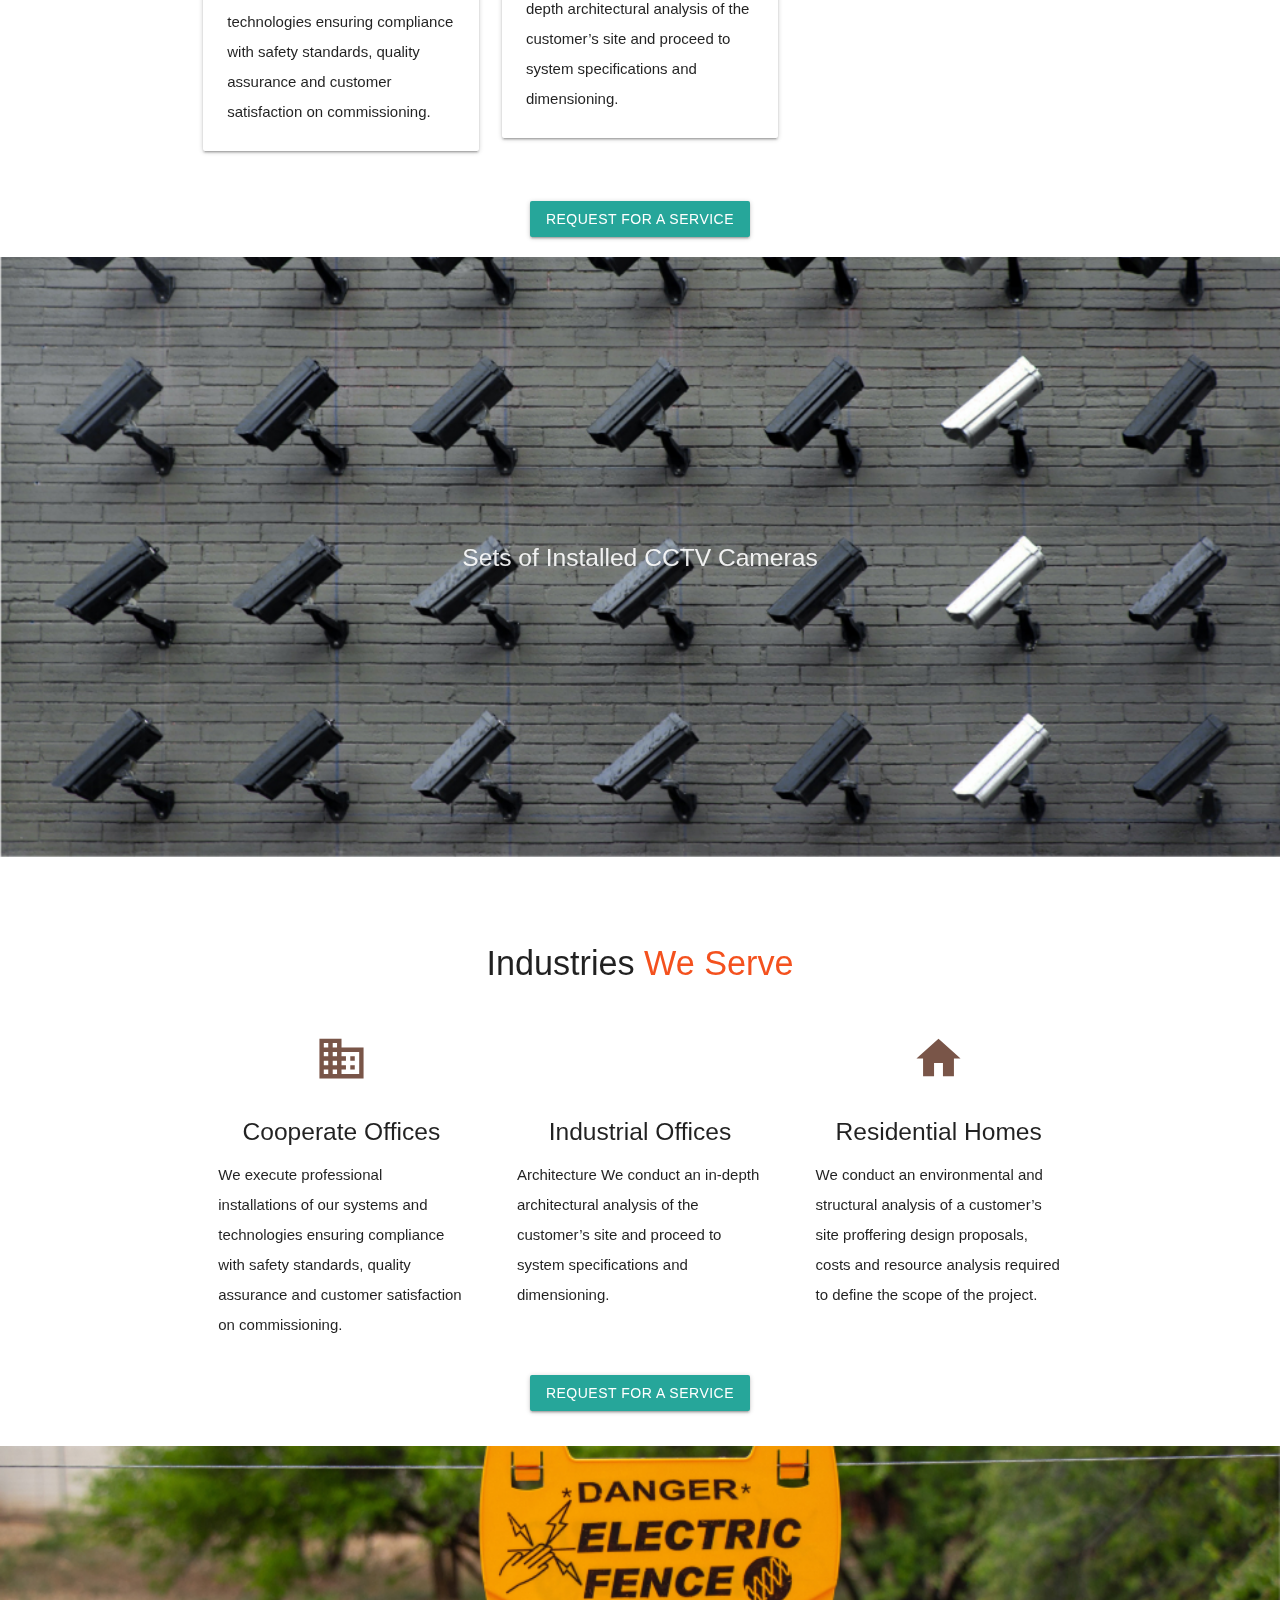
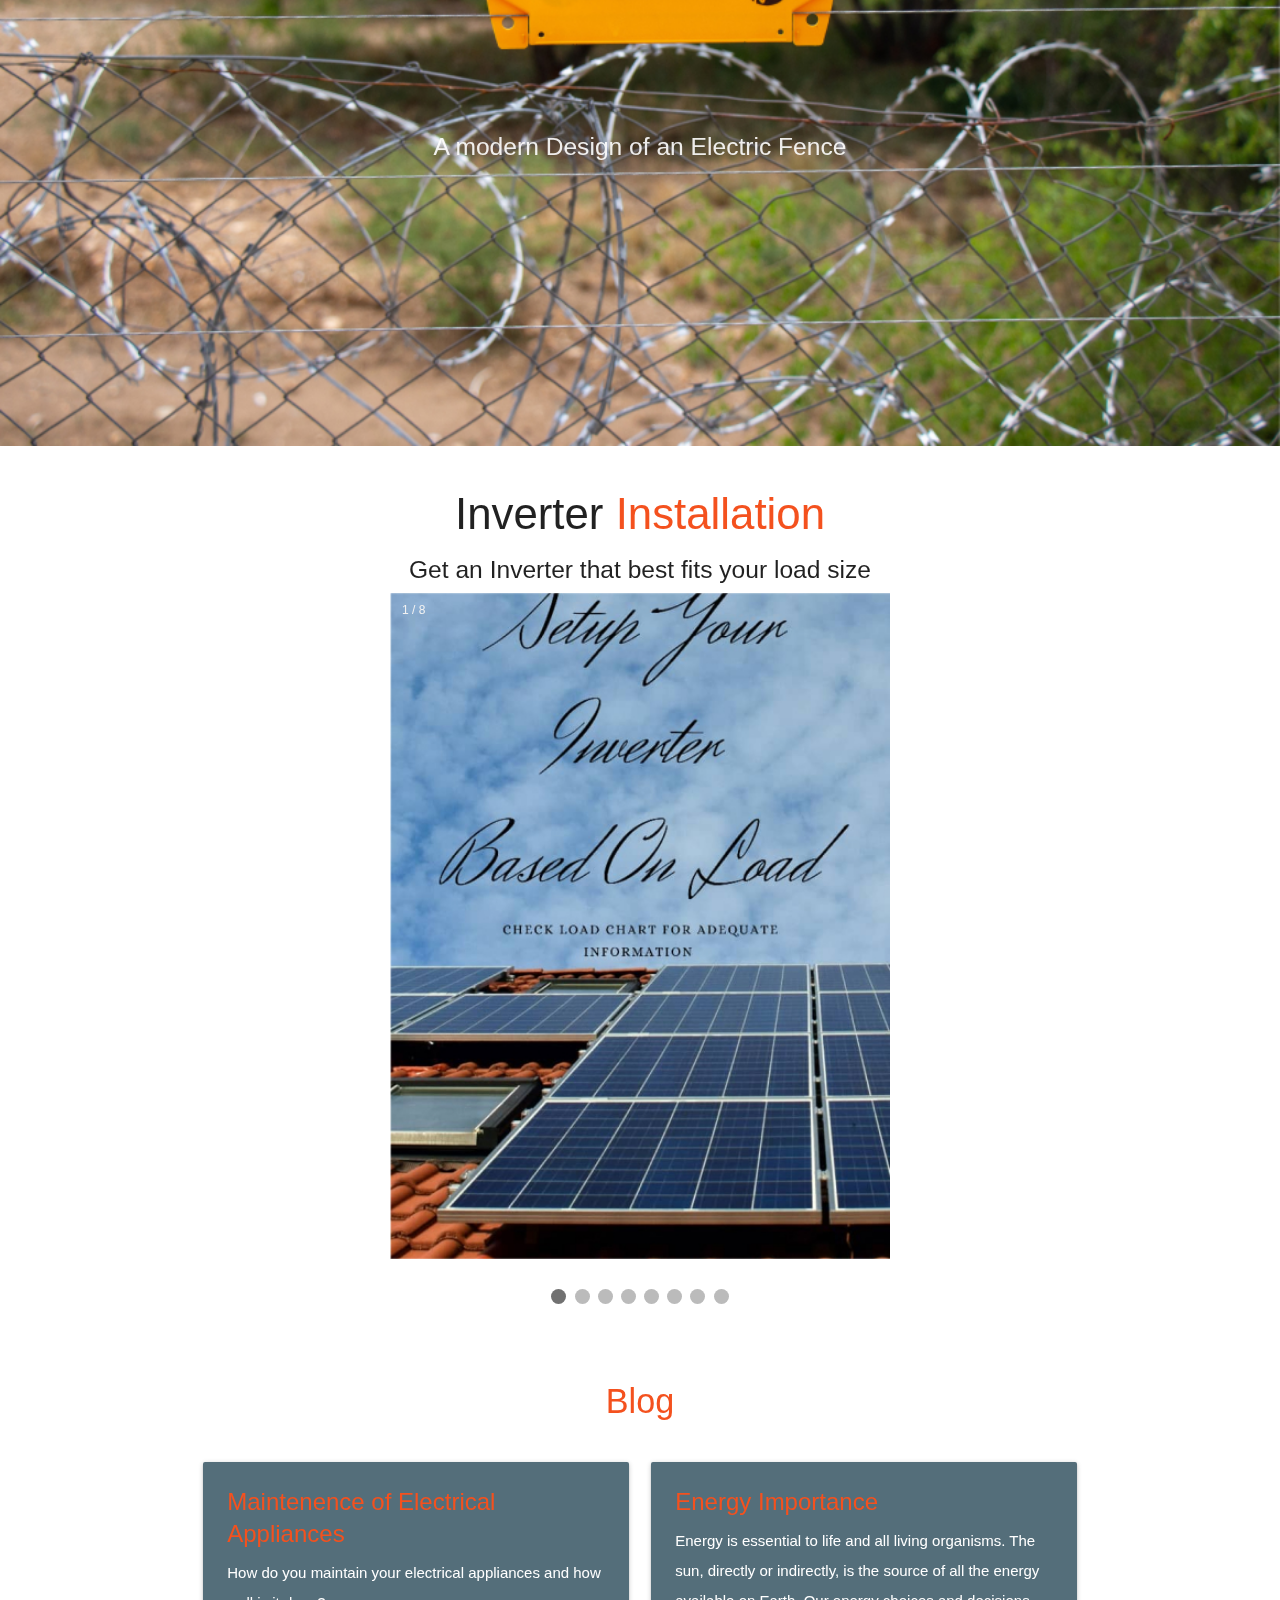
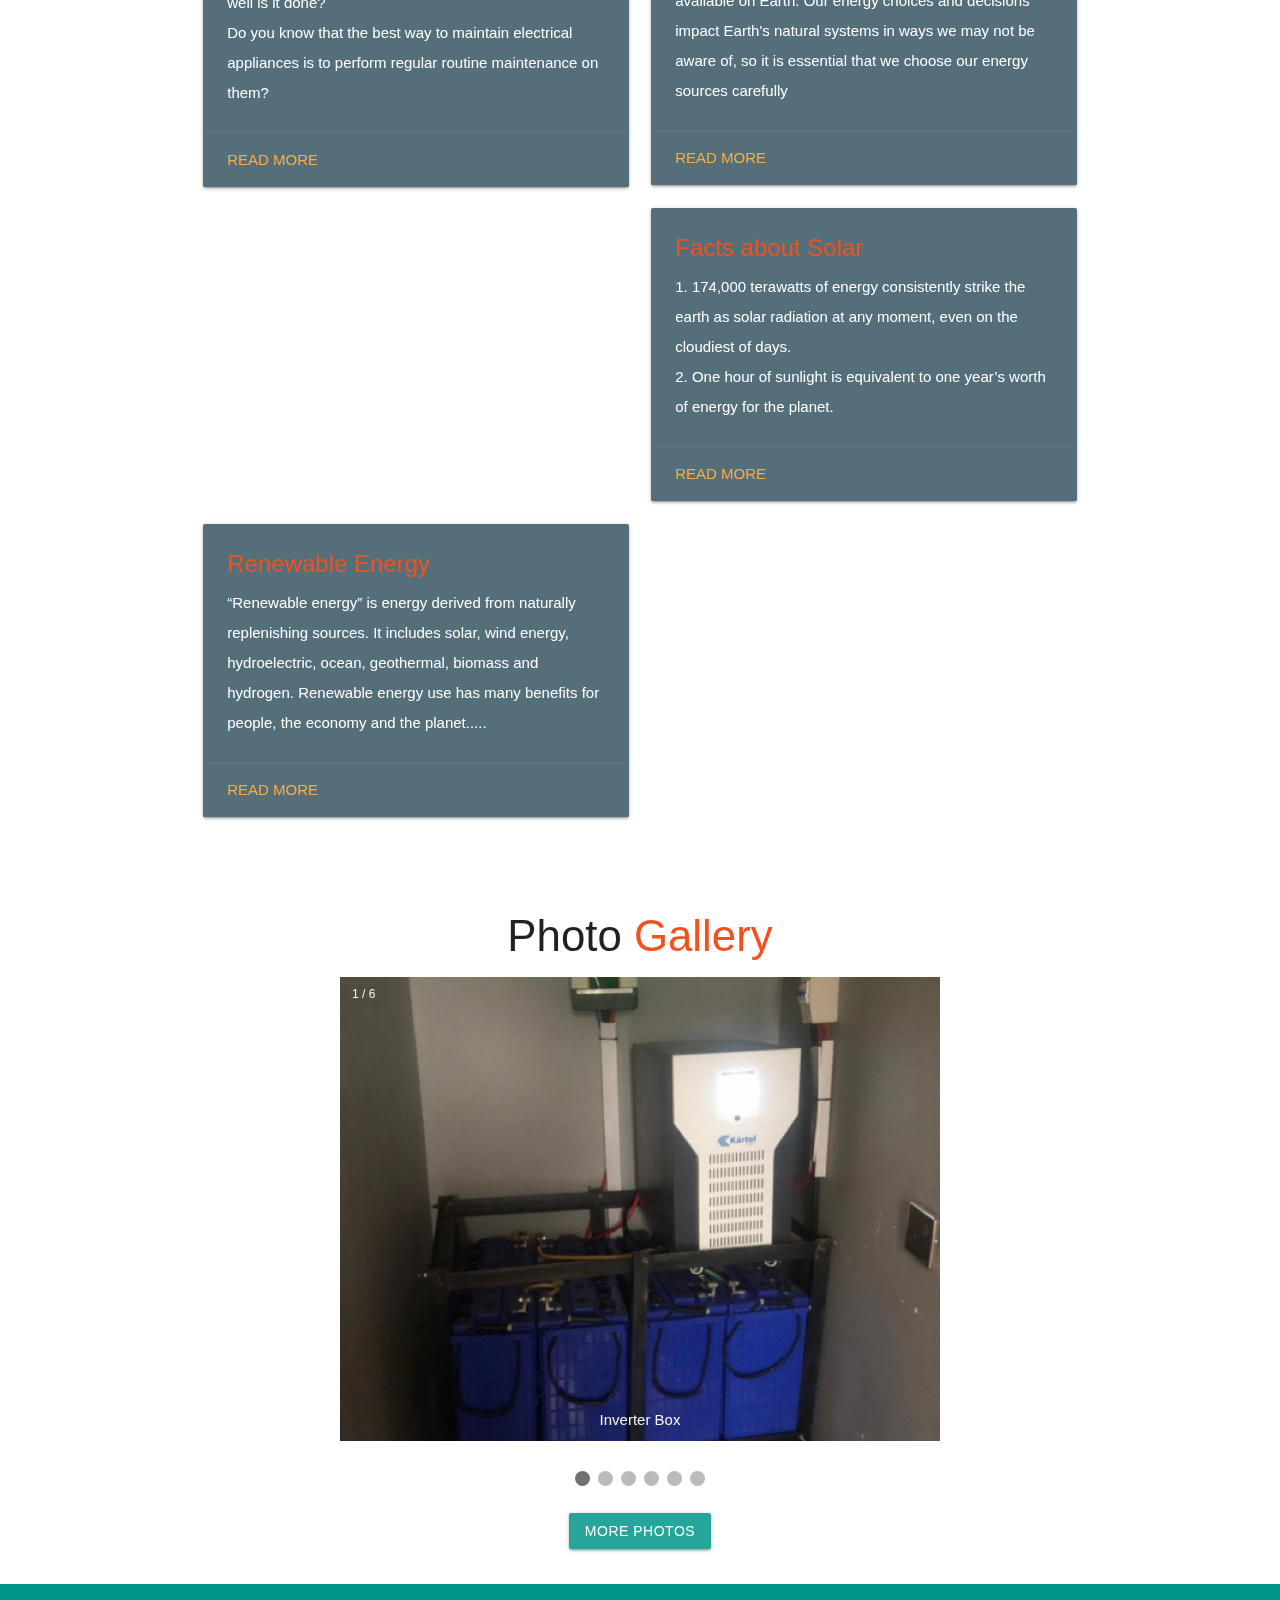
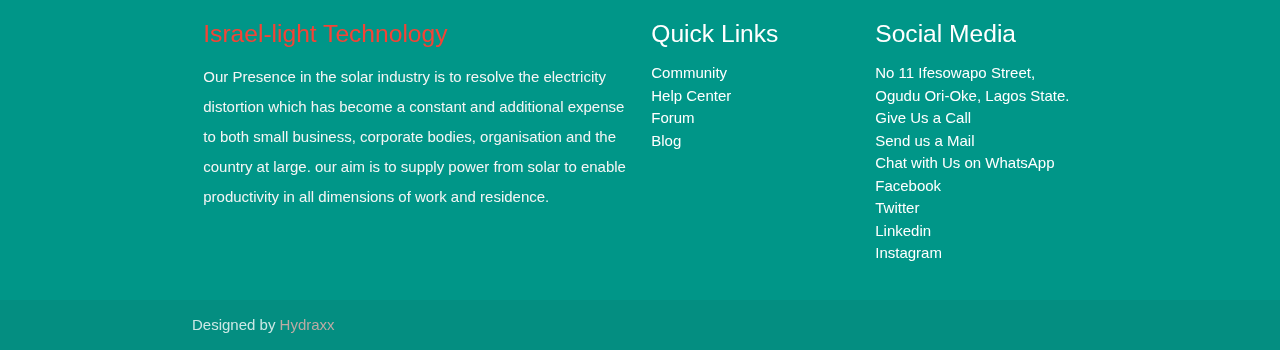
==== commit 79bde825: "Add files via upload" ====
--- a/index.html
+++ b/index.html
@@ -229,6 +229,78 @@
 
   
 
+
+ <!-- Courosel -->
+
+ <div class="container">
+  <div class="section">
+    <div class="row">
+      <h3 class="center">Inverter <span>Installation</span></h3>
+      <h5 class="center">Get an Inverter that best fits your load size</h5>
+
+      <div class="slideshow-containers">
+
+      <div class="mySlidess fades">
+        <div class="numbertexts">1 / 8</div>
+        <img src="./images/c1.jpg" style="width:100%">
+      </div>
+
+      <div class="mySlidess fades">
+        <div class="numbertexts">2 / 8</div>
+        <img src="./images/c2.jpg" style="width:100%">
+        <div class="texts">Work Load</div>
+      </div>
+
+      <div class="mySlidess fades">
+        <div class="numbertexts">3 / 8</div>
+        <img src="./images/c3.jpg" style="width:100%">
+        <div class="texts">Solar Panel</div>
+      </div>
+      <div class="mySlidess fades">
+        <div class="numbertexts">4 / 8</div>
+        <img src="./images/c4.jpg" style="width:100%">
+        <div class="texts">Completed Panel</div>
+      </div>
+      <div class="mySlidess fades">
+        <div class="numbertexts">5 / 8</div>
+        <img src="./images/c8.jpg" style="width:100%">
+        <div class="texts">Inverter Box</div>
+      </div>
+      <div class="mySlidess fades">
+        <div class="numbertexts">6 / 8</div>
+        <img src="./images/c5.jpg" style="width:100%">
+        <div class="texts">Inverter Box</div>
+      </div>
+      <div class="mySlidess fades">
+        <div class="numbertexts">7 / 8</div>
+        <img src="./images/c6.jpg" style="width:100%">
+        <div class="texts">Inverter Box</div>
+      </div>
+      <div class="mySlidess fades">
+        <div class="numbertexts">8 / 8</div>
+        <img src="./images/c7.jpg" style="width:100%">
+        <div class="texts">Inverter Box</div>
+      </div>
+
+      </div>
+      <br>
+
+      <div style="text-align:center">
+        <span class="dots"></span> 
+        <span class="dots"></span> 
+        <span class="dots"></span> 
+        <span class="dots"></span> 
+        <span class="dots"></span> 
+        <span class="dots"></span> 
+        <span class="dots"></span> 
+        <span class="dots"></span> 
+      </div>   
+
+    </div>
+  </div>
+</div>
+
+
 <!-- BLOG -->
 
 
@@ -300,7 +372,7 @@
 
   <!-- GALLLERY -->
 
-  <div class="container" id="gall">
+  <div class="container" id="gallary">
     <div class="section">
       <div class="row">
         <h3 class="center">Photo <span>Gallery</span></h3>
--- a/css/styleee.css
+++ b/css/styleee.css
@@ -123,4 +123,79 @@
 /* On smaller screens, decrease text size */
 @media only screen and (max-width: 300px) {
   .text {font-size: 11px}
+}
+
+
+
+
+
+
+
+
+
+
+
+/* Slideshow container */
+.slideshow-containers {
+  max-width: 500px;
+  position: relative;
+  margin: auto;
+}
+
+/* Caption text */
+.texts {
+  color: #f2f2f2;
+  font-size: 15px;
+  padding: 8px 12px;
+  position: absolute;
+  bottom: 8px;
+  width: 100%;
+  text-align: center;
+}
+
+/* Number text (1/3 etc) */
+.numbertexts {
+  color: #f2f2f2;
+  font-size: 12px;
+  padding: 8px 12px;
+  position: absolute;
+  top: 0;
+}
+
+/* The dots/bullets/indicators */
+.dots {
+  height: 15px;
+  width: 15px;
+  margin: 0 2px;
+  background-color: #bbb;
+  border-radius: 50%;
+  display: inline-block;
+  transition: background-color 0.6s ease;
+}
+
+.actives {
+  background-color: #717171;
+}
+
+/* Fading animation */
+.fades {
+  -webkit-animation-name: fade;
+  -webkit-animation-duration: 1.5s;
+  animation-name: fade;
+  animation-duration: 1.5s;
+}
+
+@-webkit-keyframes fades {
+  from {opacity: .4} 
+  to {opacity: 1}
+}
+
+@keyframes fades {
+  from {opacity: .4} 
+  to {opacity: 1}
+}
+
+/* On smaller screens, decrease text size */
+@media only screen and (max-width: 300px) {
+  .texts {font-size: 11px}
 }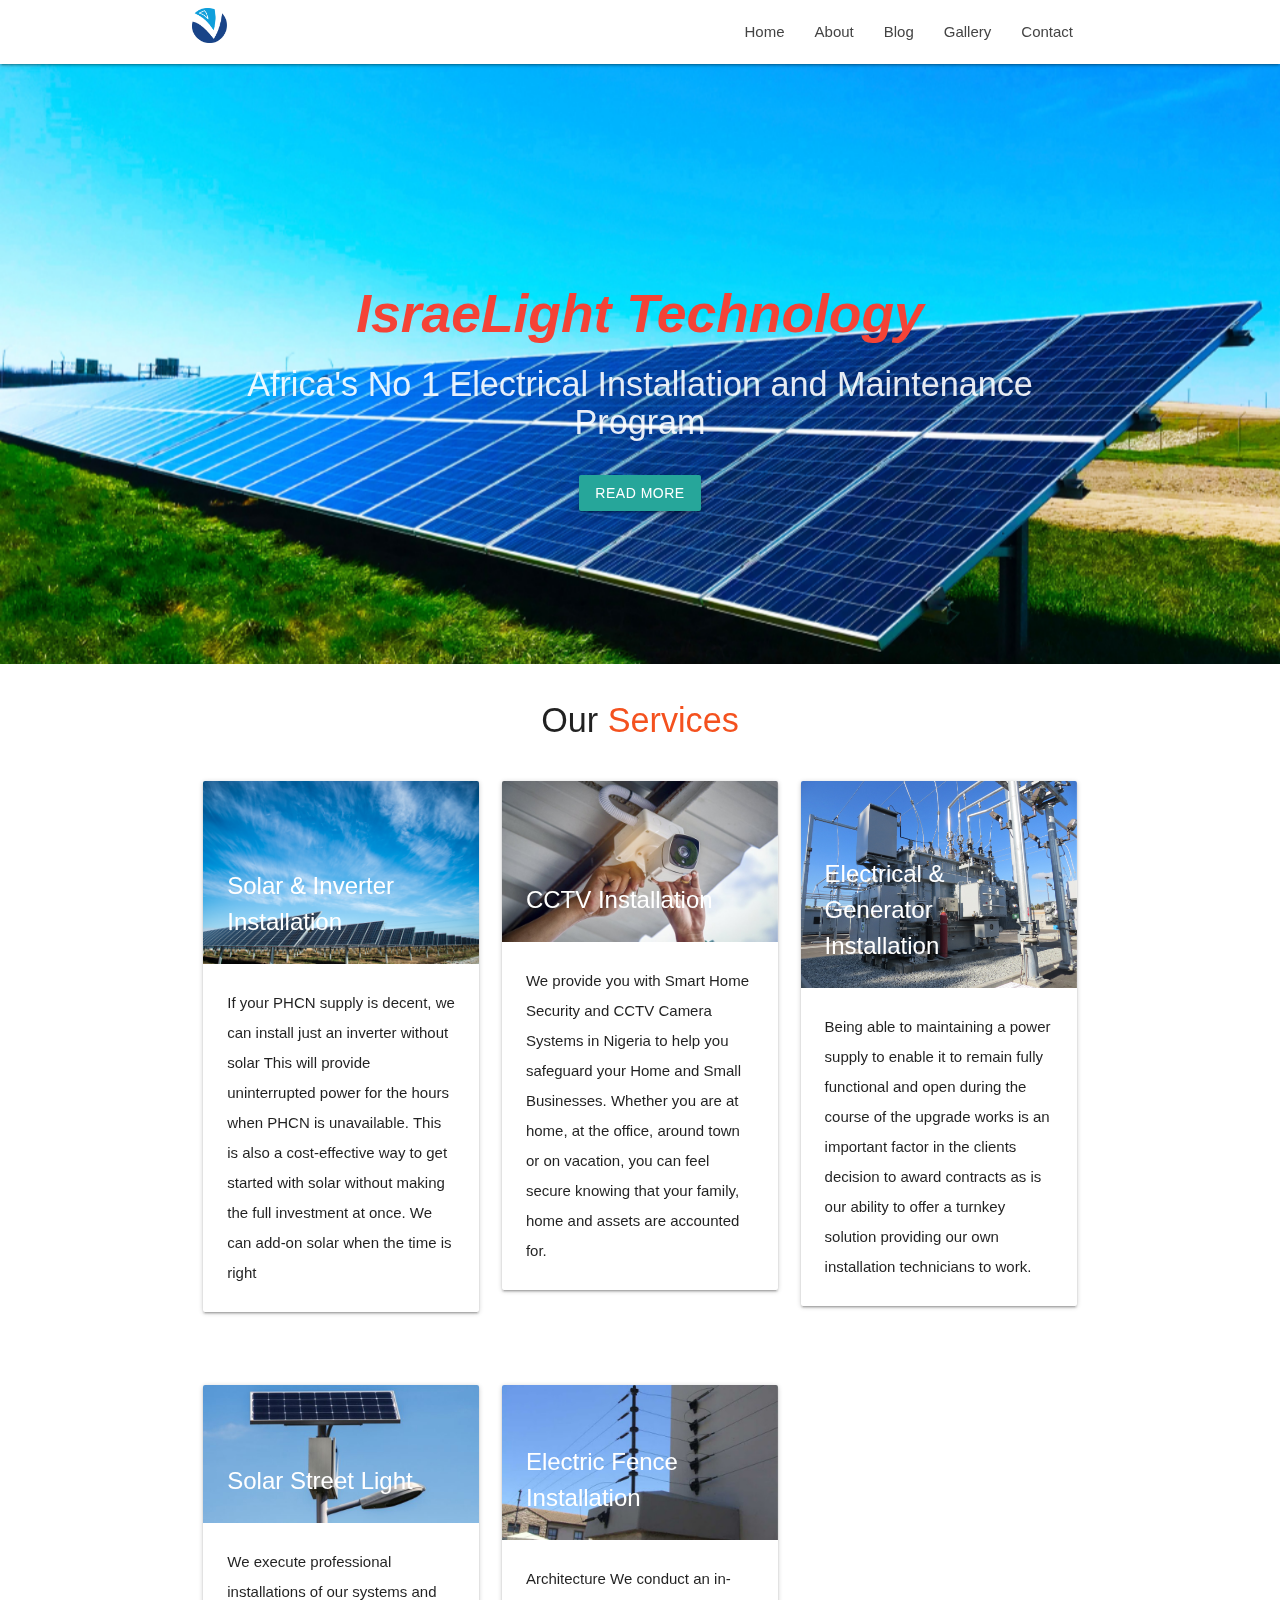
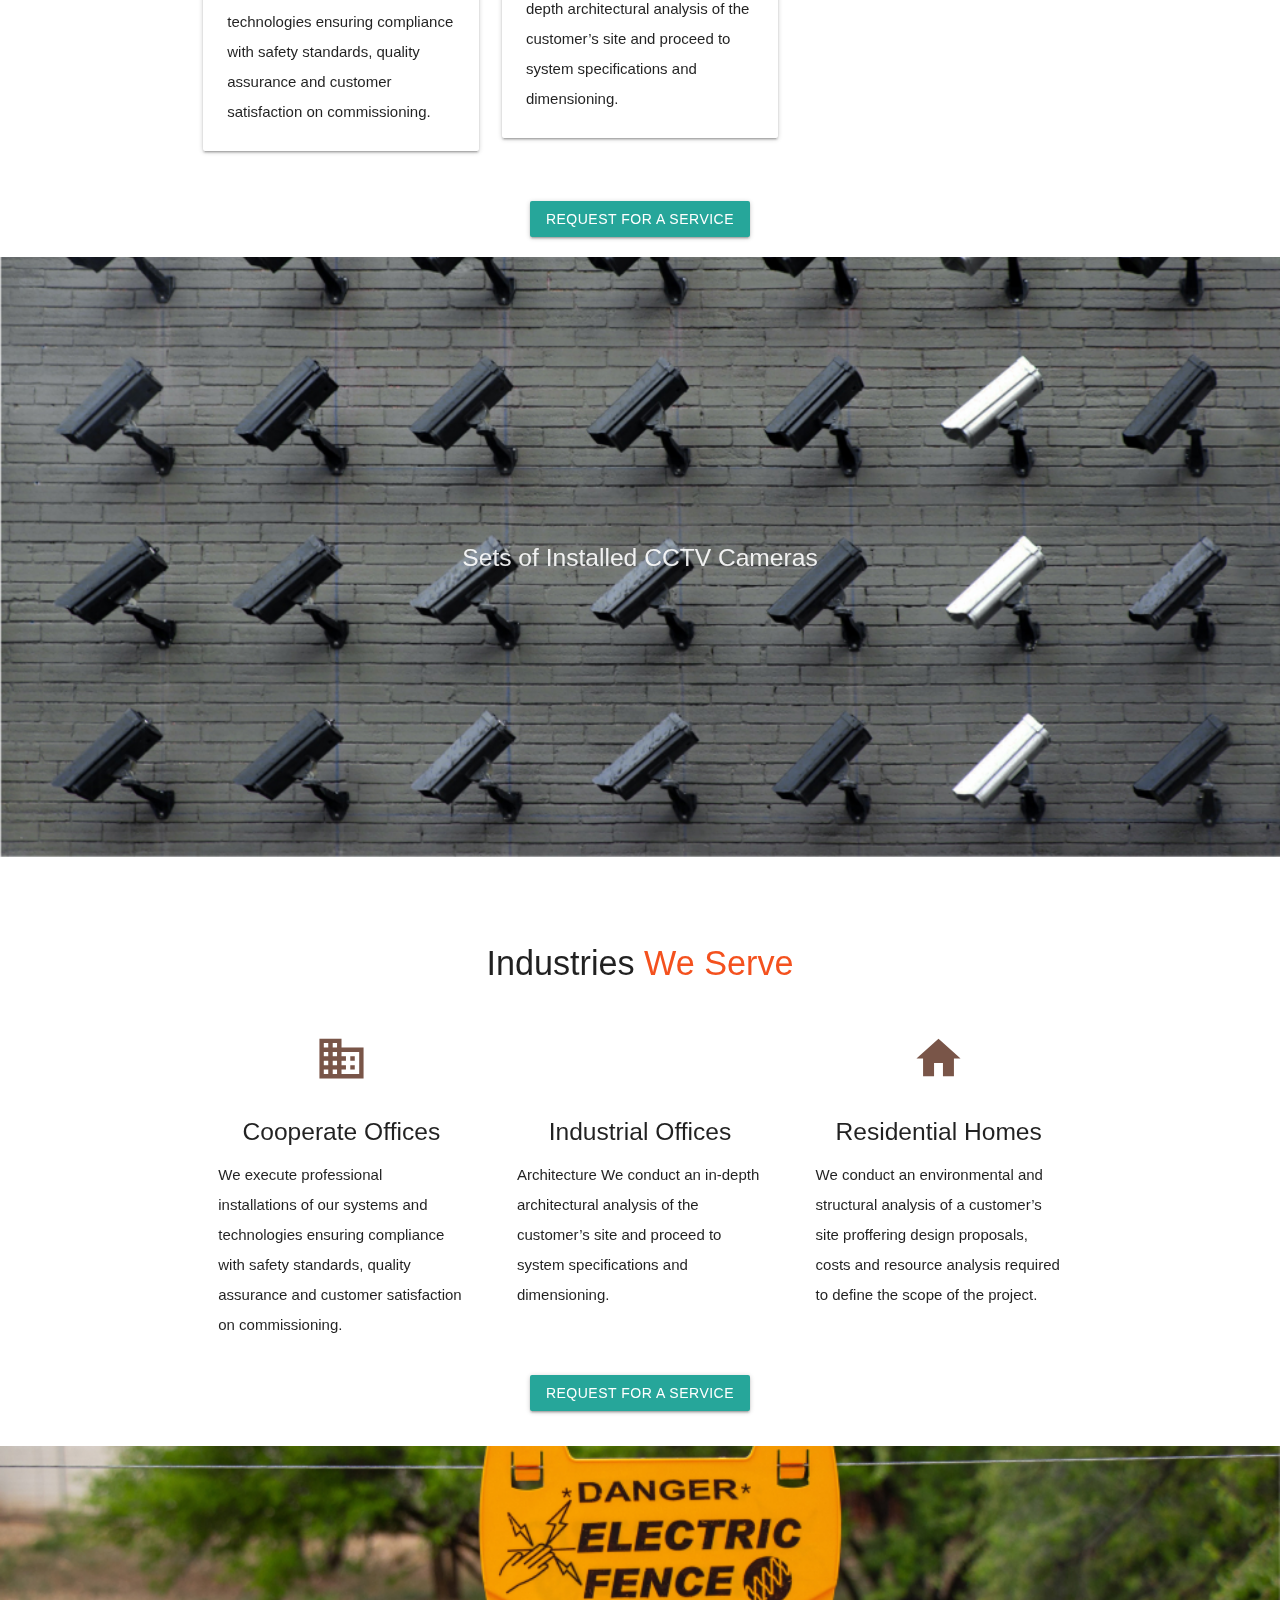
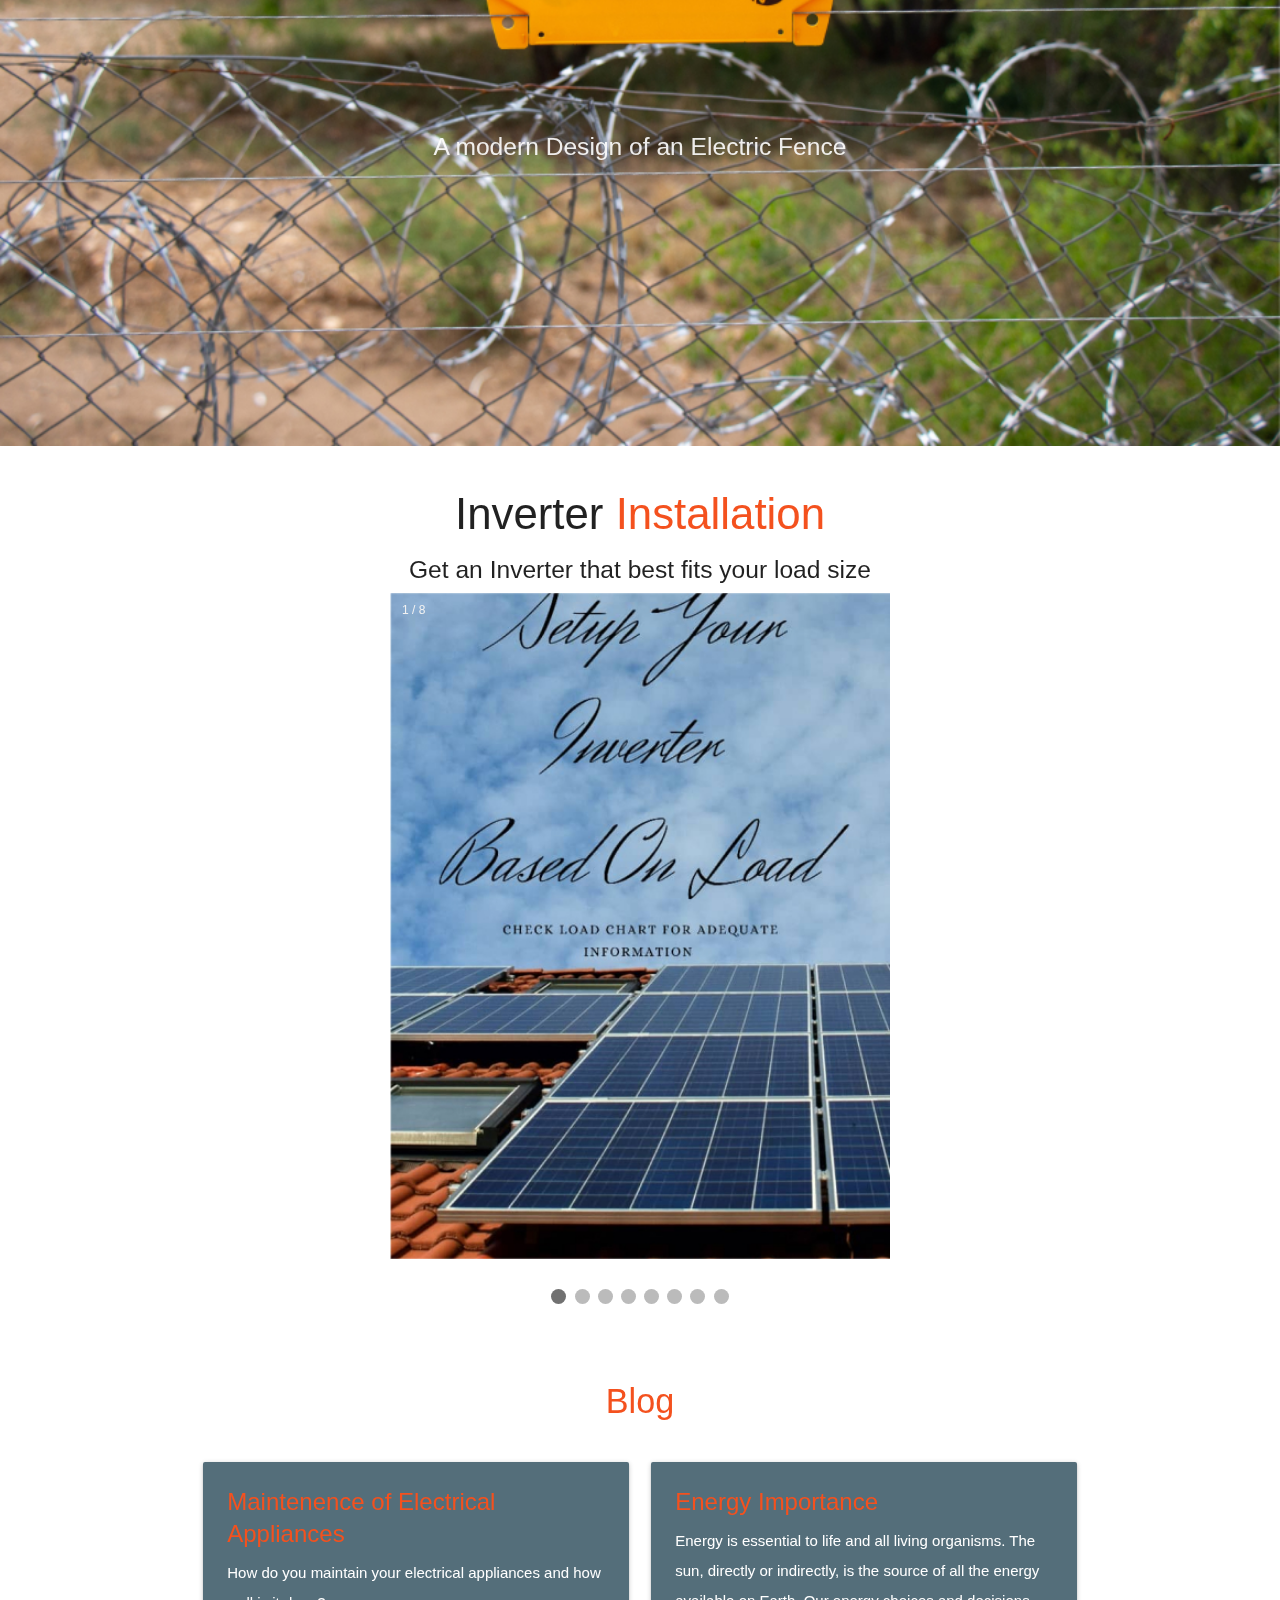
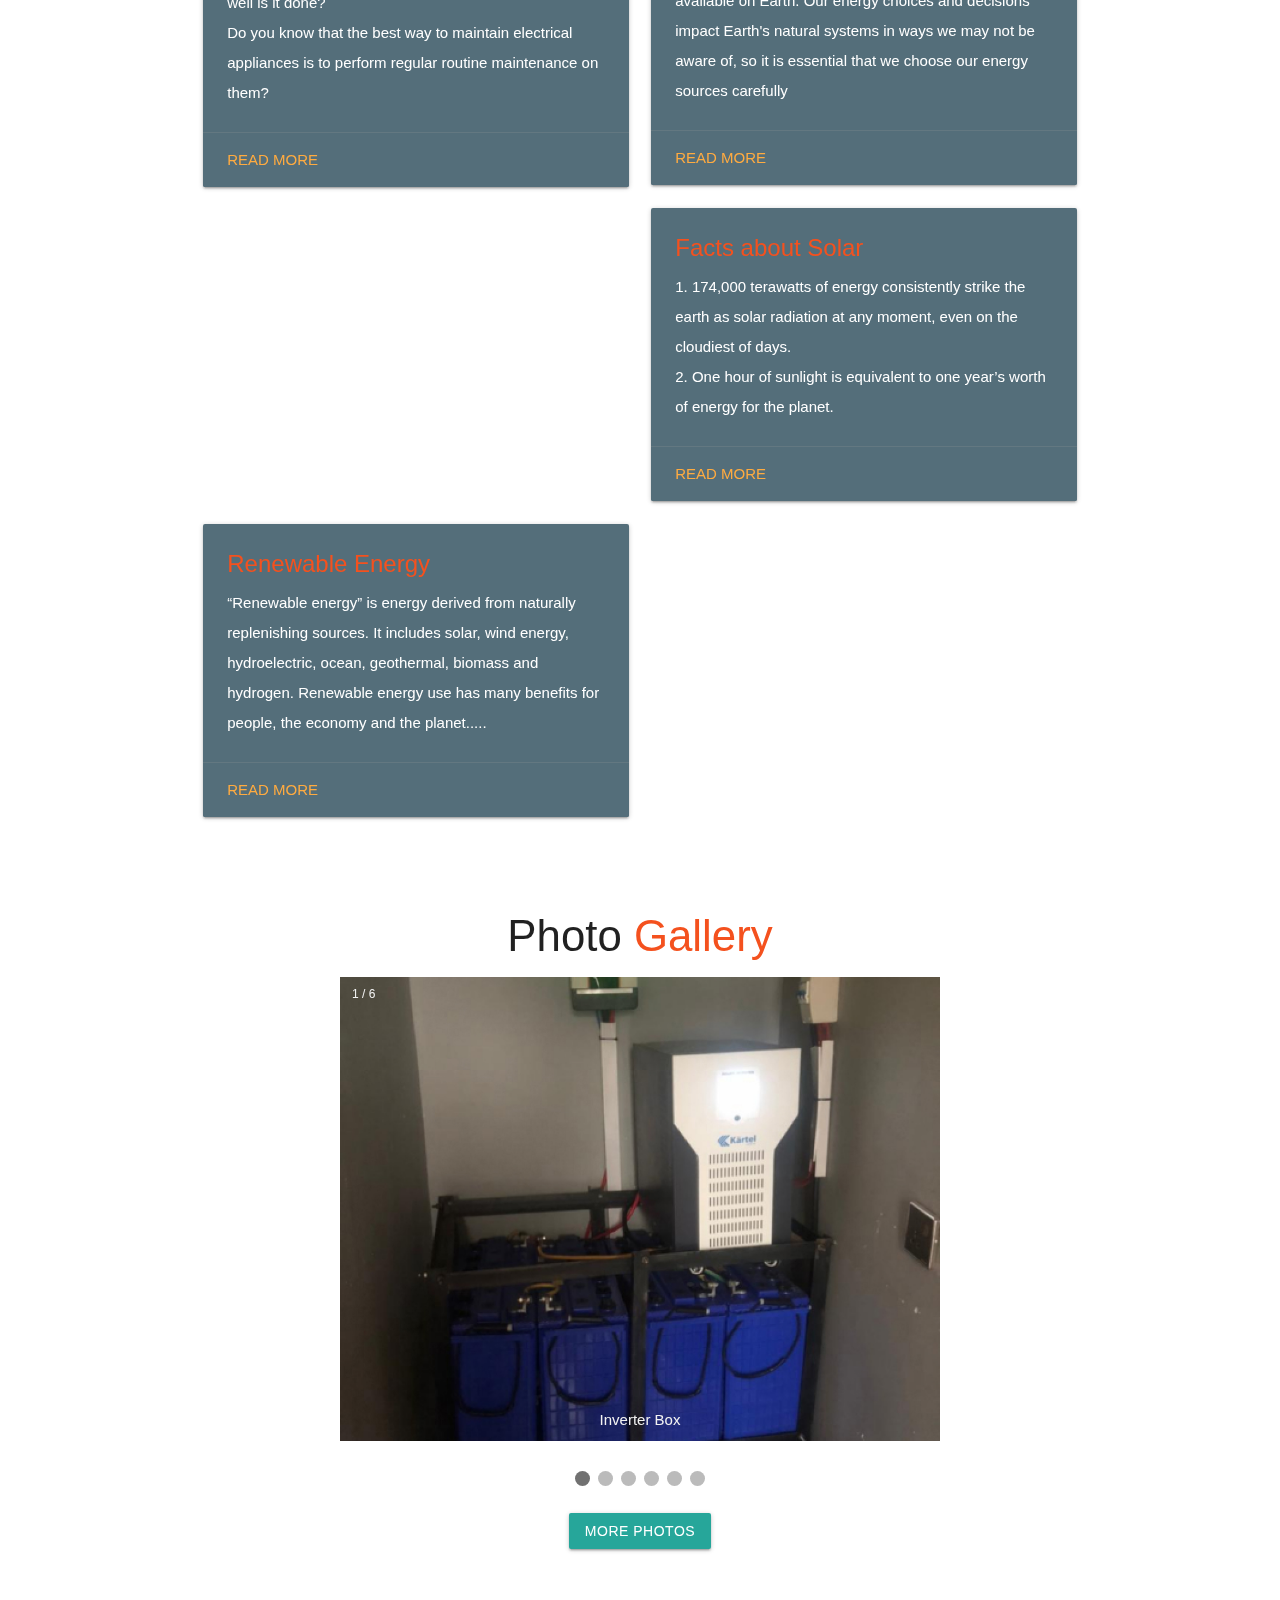
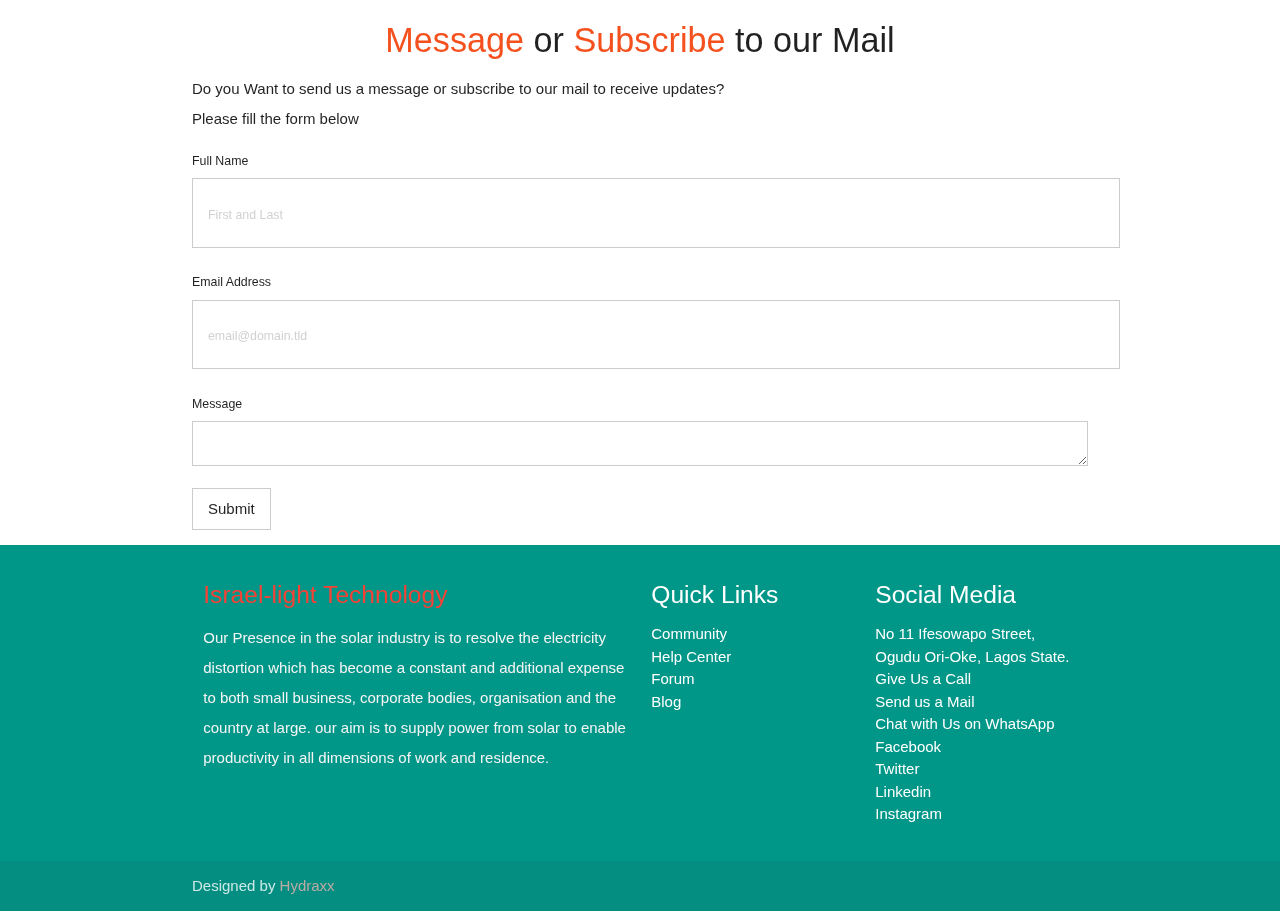
==== commit 1ff1d0f9: "Add files via upload" ====
--- a/index.html
+++ b/index.html
@@ -434,10 +434,27 @@
 
   <!-- Begin Mailchimp Signup Form -->
   
-
-
-
-<!--End mc_embed_signup-->
+  <div class="container">
+    <div class="section">
+      
+        <h4 class="center"> <span>Message</span>  or <span>Subscribe</span>  to  our Mail</h4>
+        <P>Do you Want to send us a message or subscribe to our mail to receive updates? <br> Please fill the form below</P>
+        <form id="fs-frm" name="simple-contact-form" accept-charset="utf-8" action="https://formspree.io/f/xayadlnd" method="post">
+          <fieldset id="fs-frm-inputs">
+            <label for="full-name">Full Name</label>
+            <input type="text" name="name" id="full-name" placeholder="First and Last" required="">
+            <label for="email-address">Email Address</label>
+            <input type="email" name="_replyto" id="email-address" placeholder="email@domain.tld" required="">
+            <label for="message">Message</label>
+            <textarea rows="5" name="message" id="message" required=""></textarea>
+            <input type="hidden" name="_subject" id="email-subject" value="Contact Form Submission">
+          </fieldset>
+          <input type="submit" value="Submit">
+        </form>
+      
+    </div>
+  </div>
+  
 
           <!-- CONTACT US -->
   <footer class="page-footer teal" id="contact">
@@ -477,7 +494,7 @@
 
     <div class="footer-copyright">
       <div class="container">
-      Designed by <a class="brown-text text-lighten-3" href="https://meestermarcus.github.io/mohammed-ibrahim-resume/">Hydraxx</a>
+      Designed by <a class="brown-text text-lighten-3" href="https://meestermarcus.github.io/mohammed-ibrahim-resume/" target="_blank">Hydraxx</a>
       </div>
     </div>
   </footer>
--- a/css/styleee.css
+++ b/css/styleee.css
@@ -198,4 +198,82 @@
 /* On smaller screens, decrease text size */
 @media only screen and (max-width: 300px) {
   .texts {font-size: 11px}
-}+}
+
+
+/* Mail */
+
+#fs-frm input,
+#fs-frm select,
+#fs-frm textarea,
+#fs-frm fieldset,
+#fs-frm optgroup,
+#fs-frm label,
+#fs-frm #card-element:disabled {
+font-family: inherit;
+font-size: 100%;
+color: inherit;
+border: none;
+border-radius: 0;
+display: block;
+width: 100%;
+padding: 0;
+margin: 0;
+-webkit-appearance: none;
+-moz-appearance: none;
+}
+#fs-frm label,
+#fs-frm legend,
+#fs-frm ::placeholder {
+font-size: .825rem;
+margin-bottom: .5rem;
+padding-top: .2rem;
+display: flex;
+align-items: baseline;
+}
+
+/* border, padding, margin, width */
+#fs-frm input,
+#fs-frm select,
+#fs-frm textarea,
+#fs-frm #card-element {
+border: 1px solid rgba(0,0,0,0.2);
+background-color: rgba(255,255,255,0.9);
+padding: .75em 1rem;
+margin-bottom: 1.5rem;
+}
+#fs-frm input:focus,
+#fs-frm select:focus,
+#fs-frm textarea:focus {
+background-color: white;
+outline-style: solid;
+outline-width: thin;
+outline-color: gray;
+outline-offset: -1px;
+}
+#fs-frm [type="text"],
+#fs-frm [type="email"] {
+width: 100%;
+}
+#fs-frm [type="button"],
+#fs-frm [type="submit"],
+#fs-frm [type="reset"] {
+width: auto;
+cursor: pointer;
+-webkit-appearance: button;
+-moz-appearance: button;
+appearance: button;
+}
+#fs-frm [type="button"]:focus,
+#fs-frm [type="submit"]:focus,
+#fs-frm [type="reset"]:focus {
+outline: none;
+}
+#fs-frm [type="submit"],
+#fs-frm [type="reset"] {
+margin-bottom: 0;
+}
+
+
+
+
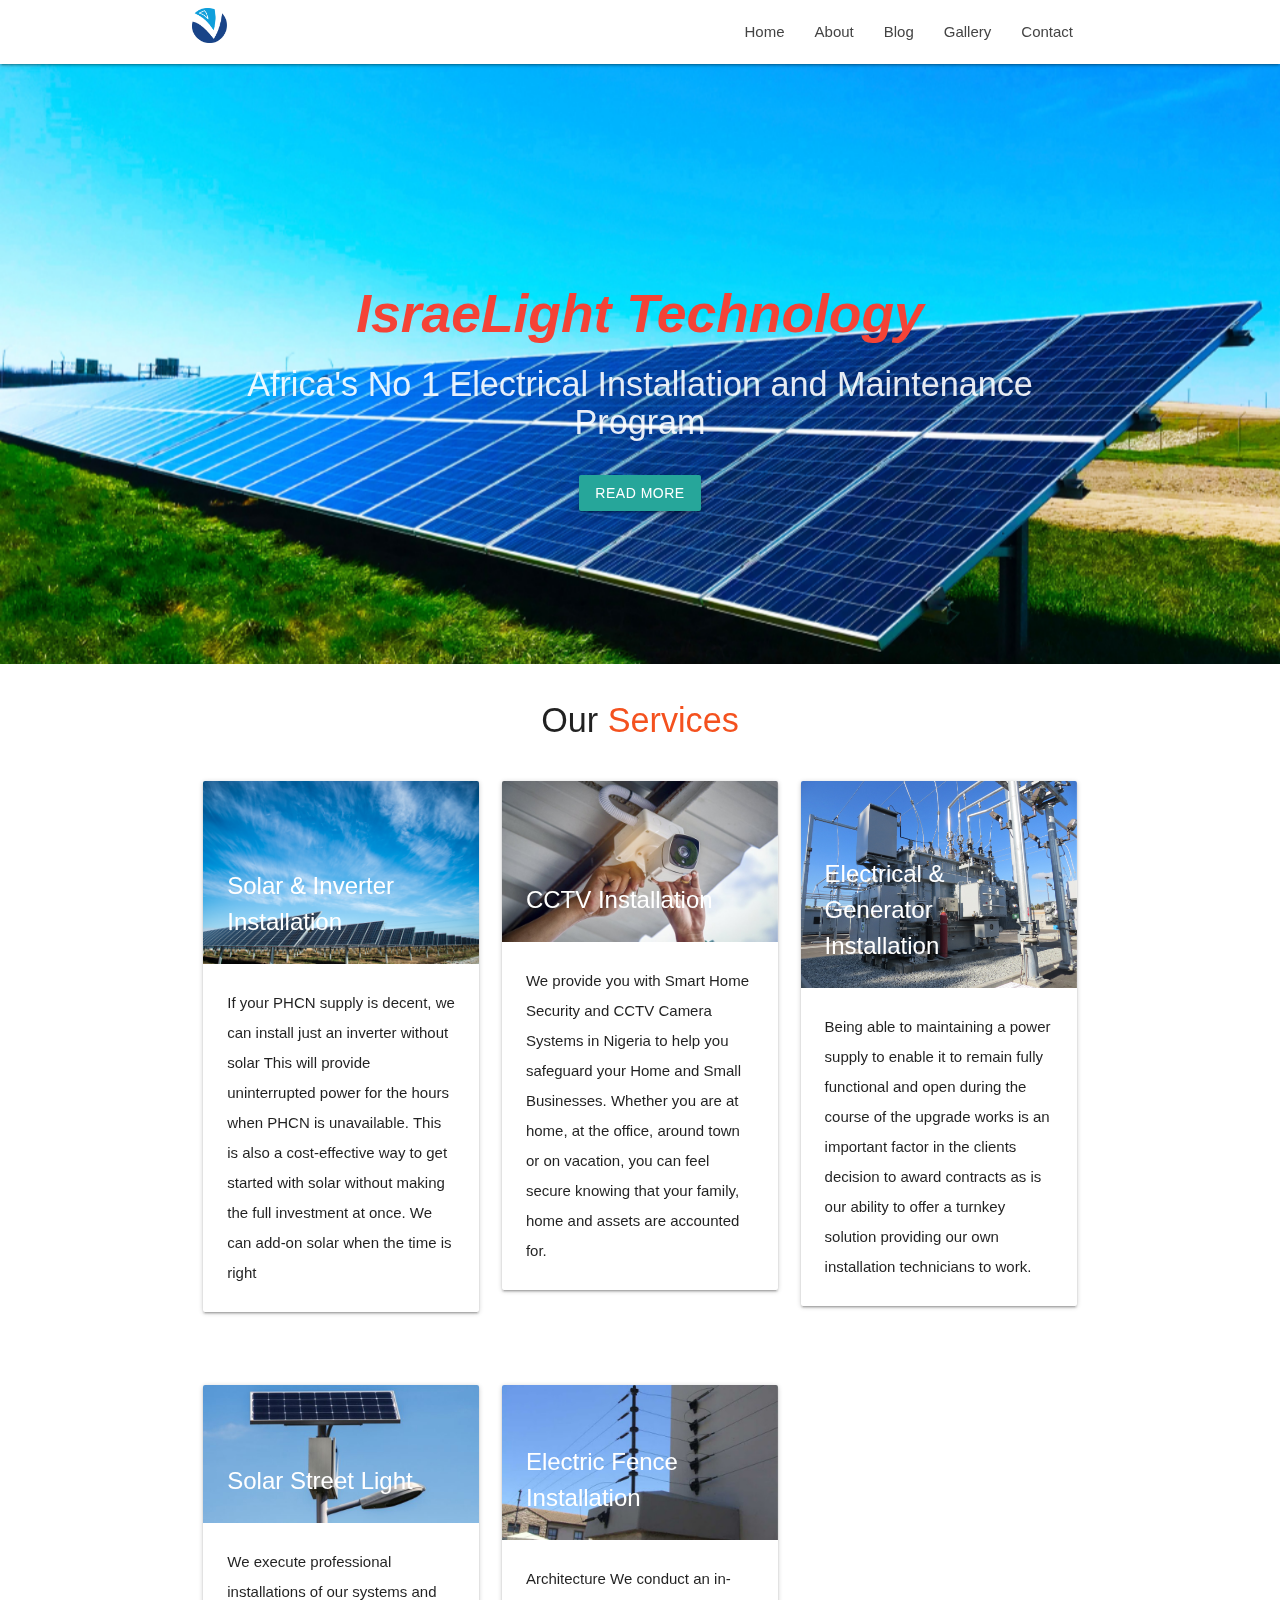
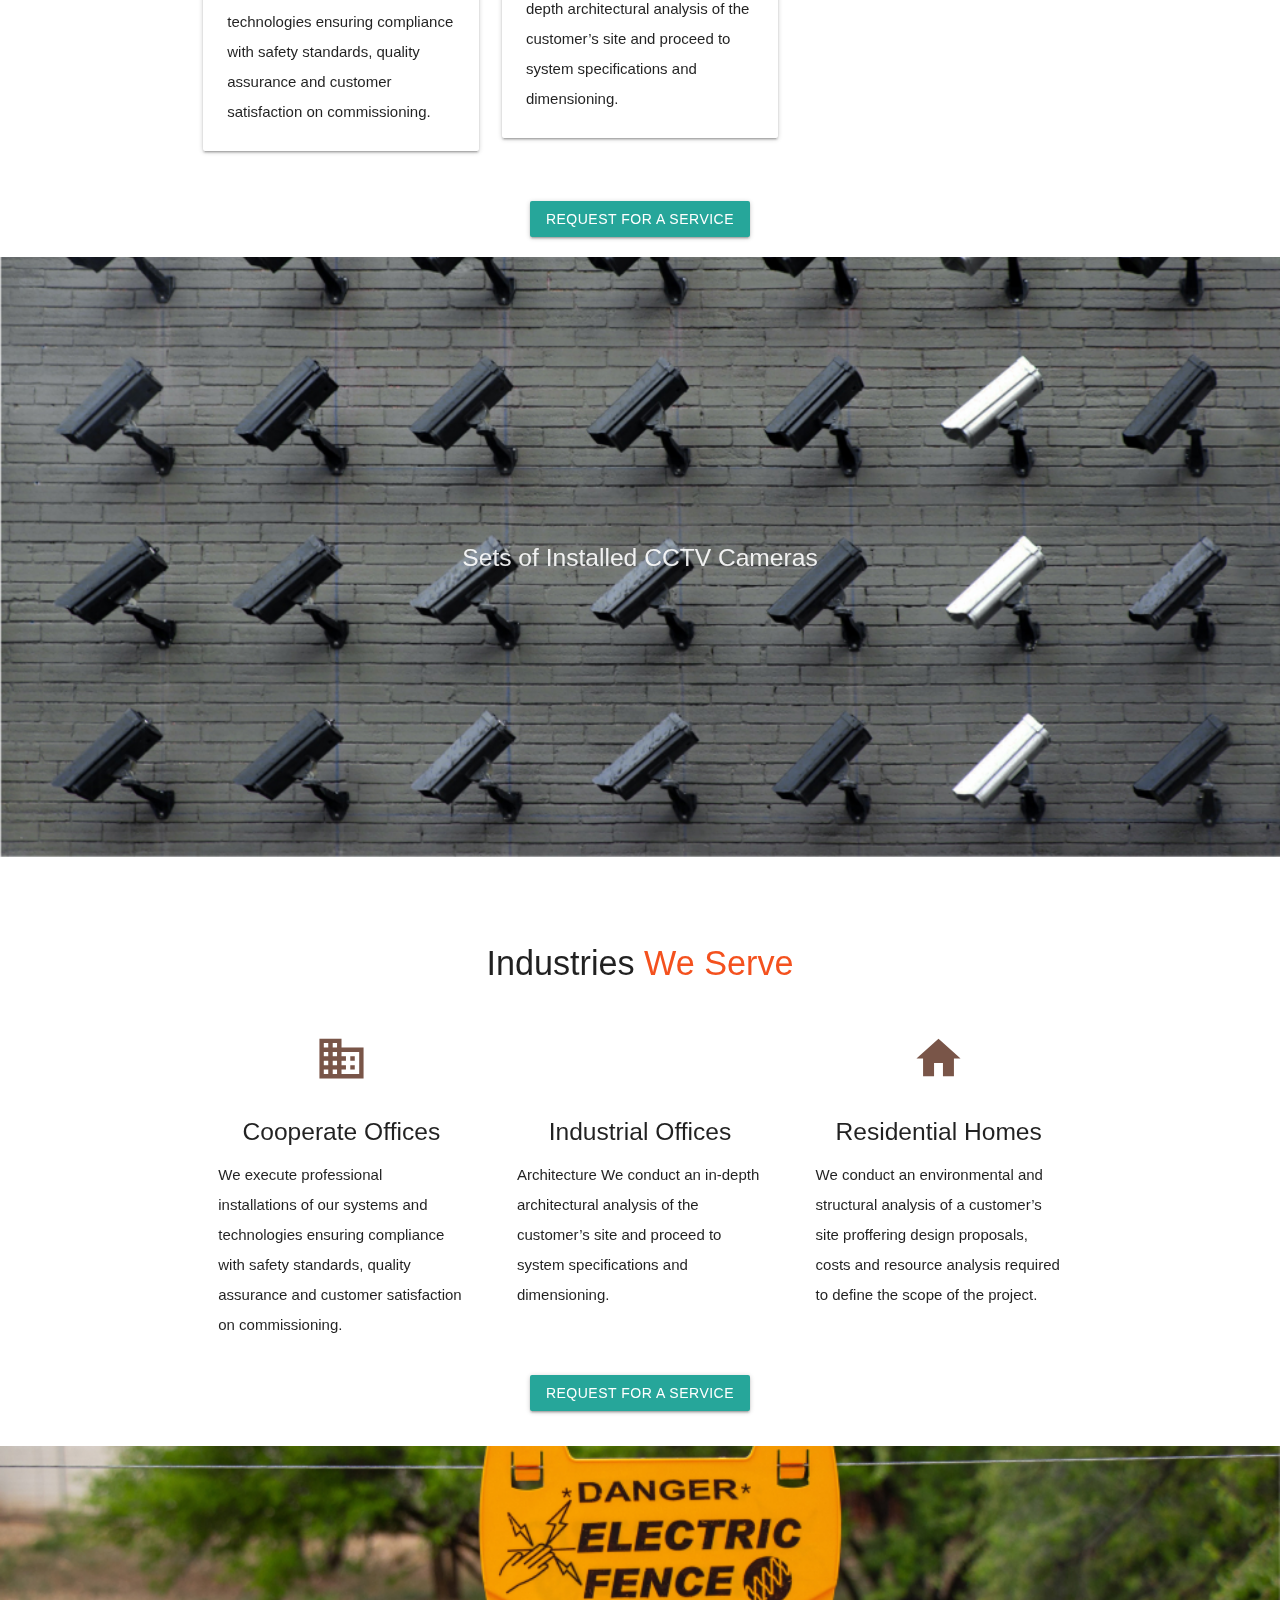
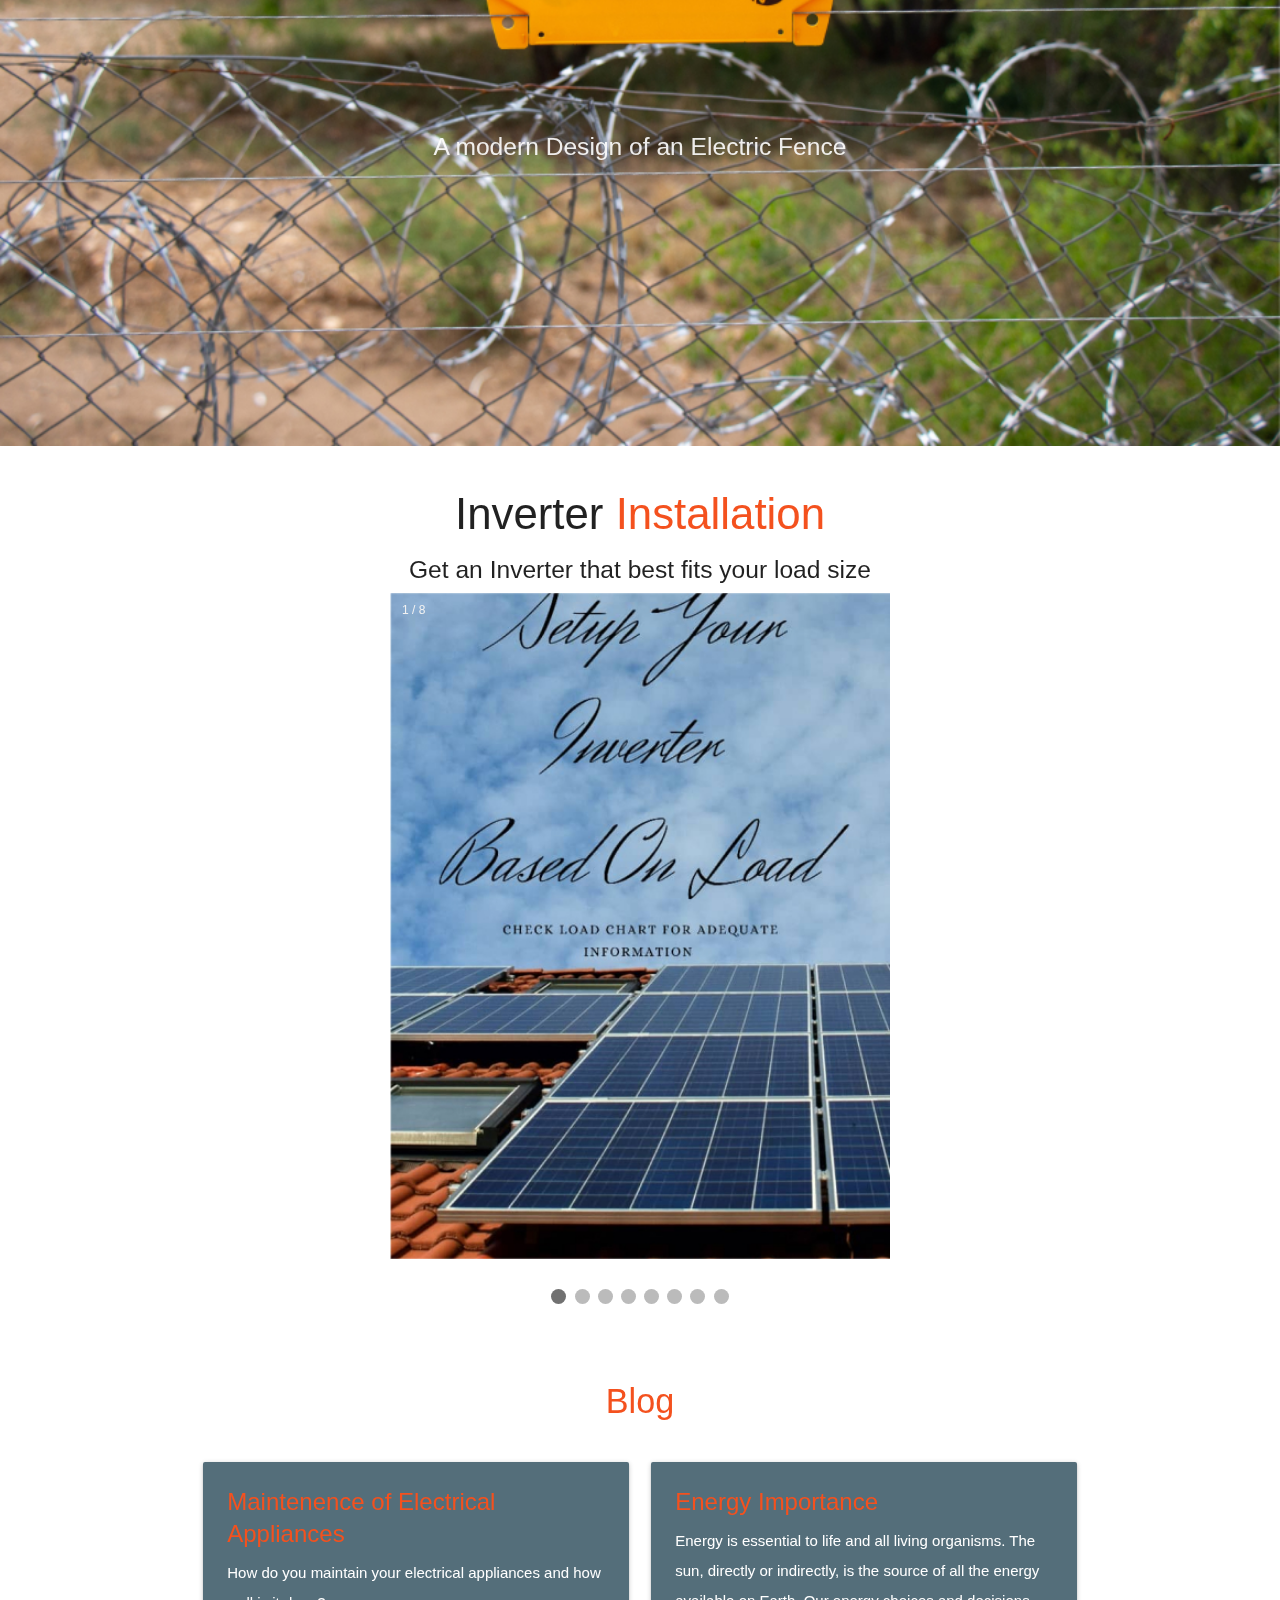
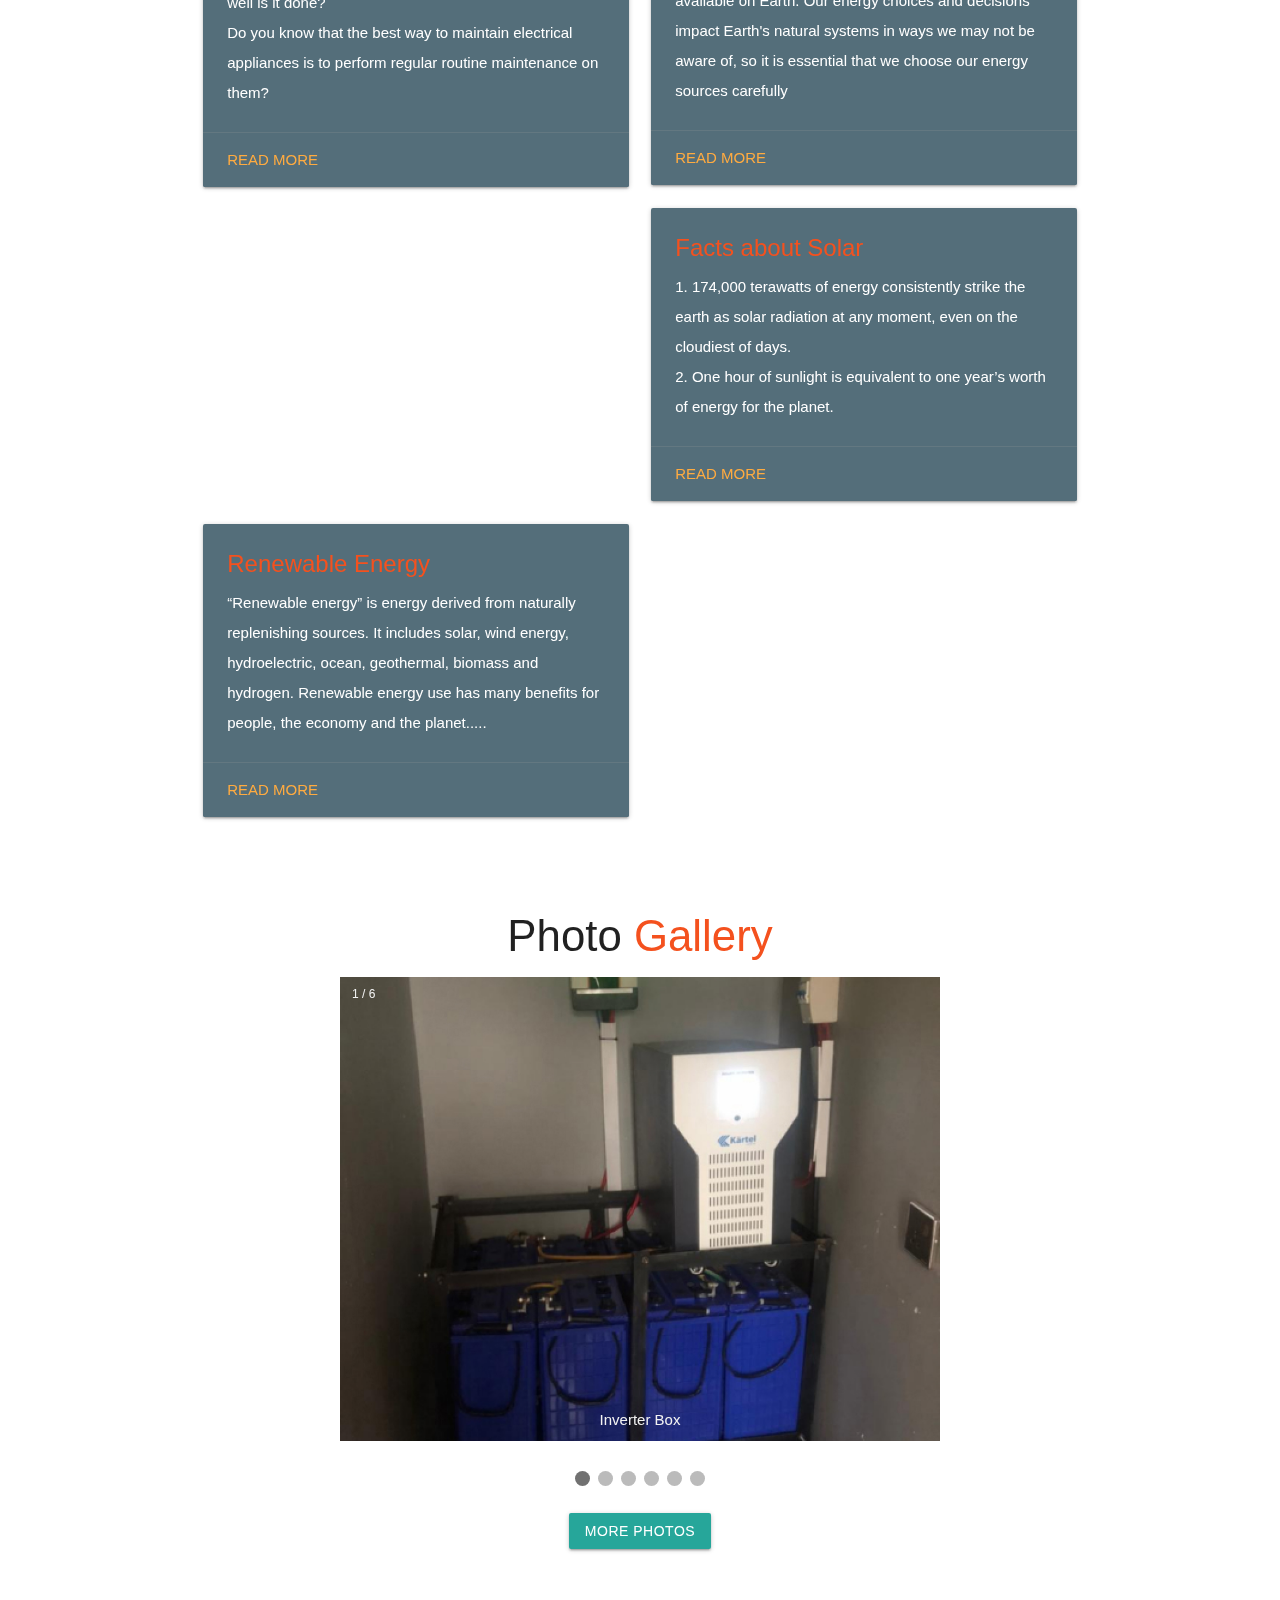
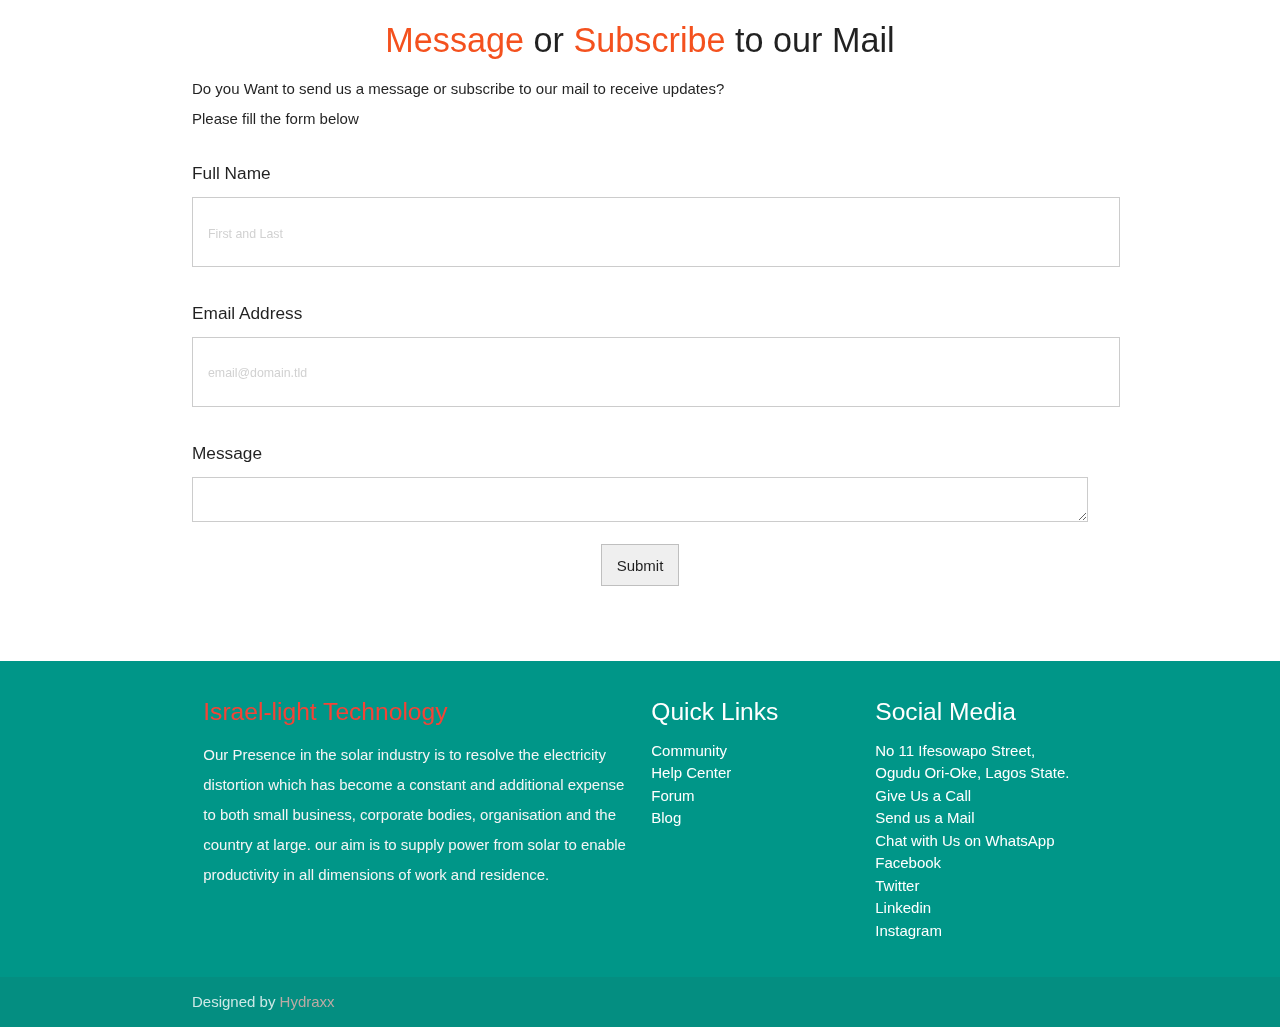
==== commit 79bd28b5: "Add files via upload" ====
--- a/index.html
+++ b/index.html
@@ -436,24 +436,25 @@
   
   <div class="container">
     <div class="section">
-      
+      <div class="row">
         <h4 class="center"> <span>Message</span>  or <span>Subscribe</span>  to  our Mail</h4>
         <P>Do you Want to send us a message or subscribe to our mail to receive updates? <br> Please fill the form below</P>
-        <form id="fs-frm" name="simple-contact-form" accept-charset="utf-8" action="https://formspree.io/f/xayadlnd" method="post">
+        <form class="frmm" id="fs-frm" name="simple-contact-form" accept-charset="utf-8" action="https://formspree.io/f/xayadlnd" method="post">
           <fieldset id="fs-frm-inputs">
-            <label for="full-name">Full Name</label>
+            <label for="full-name"><h6>Full Name</h6></label>
             <input type="text" name="name" id="full-name" placeholder="First and Last" required="">
-            <label for="email-address">Email Address</label>
+            <label for="email-address"><h6>Email Address</h6></label>
             <input type="email" name="_replyto" id="email-address" placeholder="email@domain.tld" required="">
-            <label for="message">Message</label>
-            <textarea rows="5" name="message" id="message" required=""></textarea>
+            <label for="message"><h6>Message</h6></label>
+            <textarea rows="20" cols="10" name="message" id="message" required=""></textarea>
             <input type="hidden" name="_subject" id="email-subject" value="Contact Form Submission">
           </fieldset>
-          <input type="submit" value="Submit">
+          <center><input type="submit" value="Submit"></center>
         </form>
-      
-    </div>
-  </div>
+      </div>
+    </div>
+  </div>
+ 
   
 
           <!-- CONTACT US -->
--- a/css/styleee.css
+++ b/css/styleee.css
@@ -98,7 +98,7 @@
   transition: background-color 0.6s ease;
 }
 
-.active {
+.activee {
   background-color: #717171;
 }
 
@@ -238,7 +238,7 @@
 #fs-frm textarea,
 #fs-frm #card-element {
 border: 1px solid rgba(0,0,0,0.2);
-background-color: rgba(255,255,255,0.9);
+
 padding: .75em 1rem;
 margin-bottom: 1.5rem;
 }
@@ -274,6 +274,8 @@
 margin-bottom: 0;
 }
 
-
-
-
+.frmm{
+  padding-bottom: 40px;
+}
+
+
